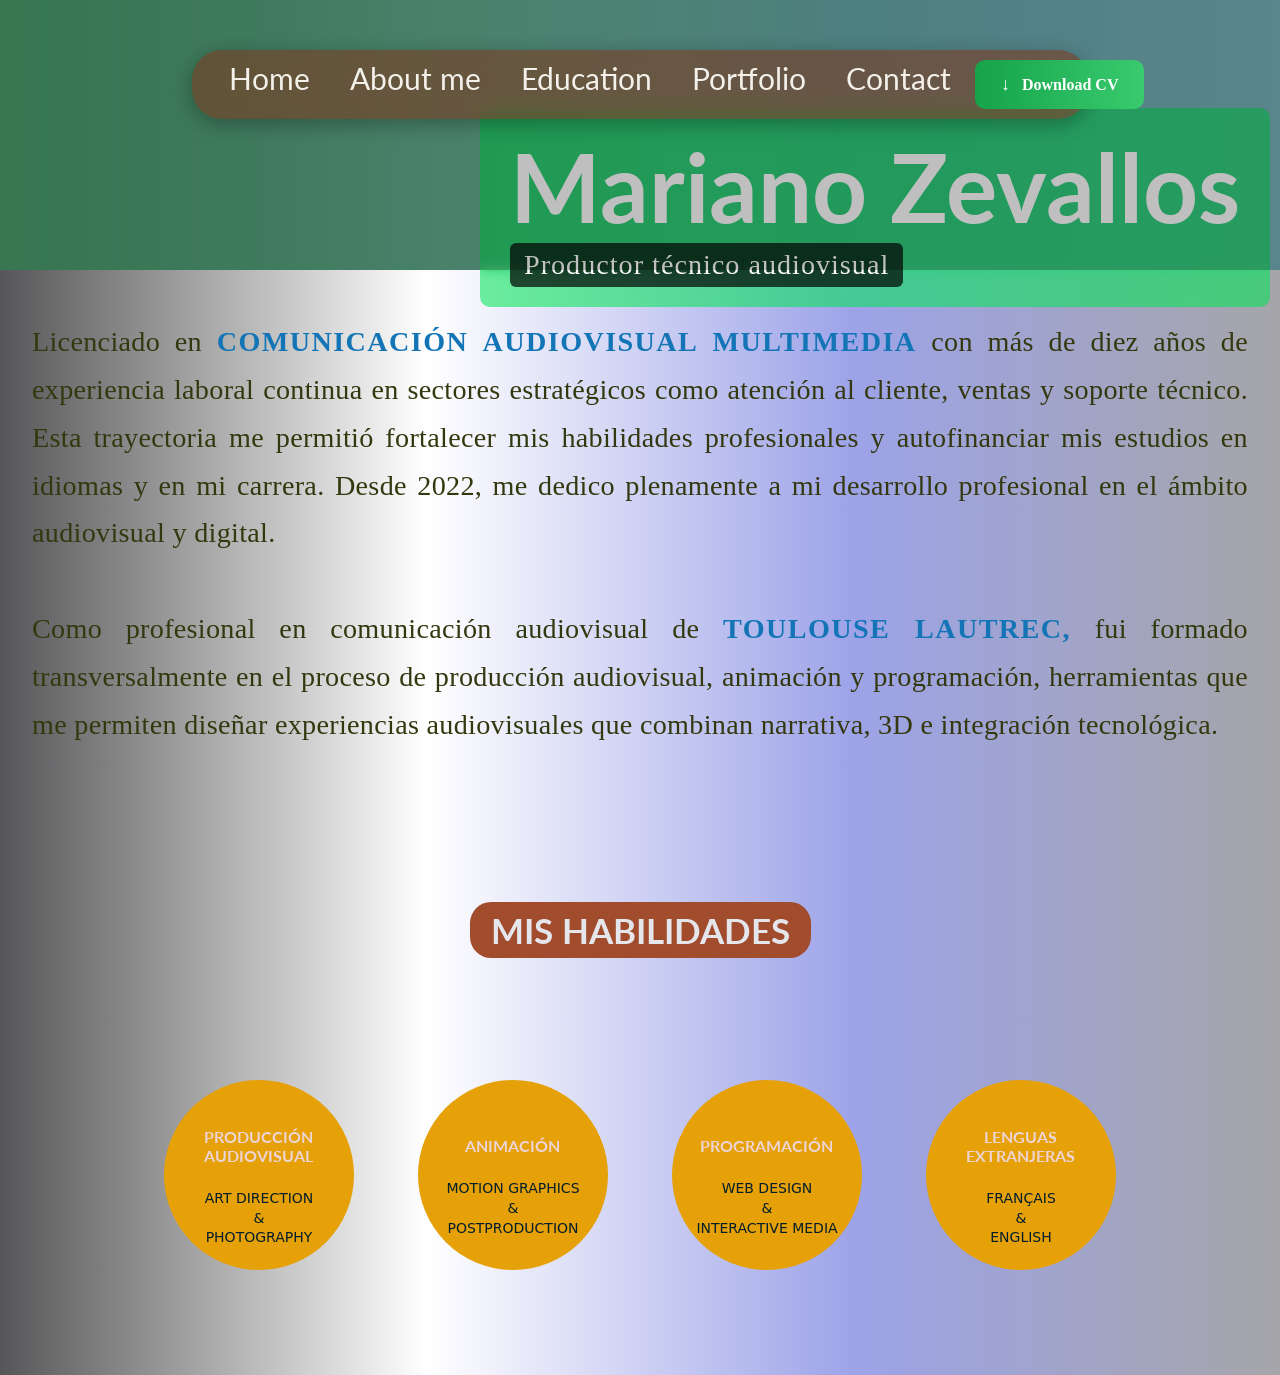
==== About.html @ 696fb4ca "10/03/2026 MAYOR UPDATES" ====
<!DOCTYPE html>
<html lang="en">

<head>
<link rel="stylesheet" href="files/style.css">
<meta charset="UTF-8">
<meta http-equiv="X-UA-Compatible" content="IE=edge">
<meta name="viewport" content="width=device-width, initial-scale=1.0">
<title>Mariano Zevallos Matos</title>

<link rel="preconnect" href="https://fonts.googleapis.com">
<link rel="preconnect" href="https://fonts.gstatic.com" crossorigin>

<link href="https://fonts.googleapis.com/css2?family=Lato:ital,wght@0,100;0,300;0,400;0,700;0,900;1,100;1,300;1,400;1,700;1,900&display=swap" rel="stylesheet"> 

<link rel="stylesheet" href="https://cdnjs.cloudflare.com/ajax/libs/font-awesome/6.5.0/css/all.min.css">

</head>

<body>

<!-------nav------->

<nav>

<div class="nav-links">
<ul>
<li><a href="index.html">Home</a></li>
<li><a href="About.html">About me</a></li>
<li><a href="Education.html">Education</a></li>
<li><a href="Portfolio.html">Portfolio</a></li>
<li><a href="Contact.html">Contact</a></li>
</ul>
</div>

<a href="files/Curriculum.pdf" target="_blank" class="cv-download">
  <span class="cv-icon">↓</span>
  <span class="cv-text">Download CV</span>
</a>

</nav>


<!-------Acerca de mi------->
<section id="Me" class="me">

<section class="Description">

<div class="hero-back">
<h1><span class="Mariano">Mariano Zevallos</span></h1>
<p>Productor técnico audiovisual</p>
</div>

</section>
<div class="about-text">
<p>
Licenciado en <span class="frase1">COMUNICACIÓN AUDIOVISUAL MULTIMEDIA</span> 
con más de diez años de experiencia laboral continua en sectores estratégicos como atención al
cliente, ventas y soporte técnico. Esta trayectoria me permitió fortalecer mis habilidades 
profesionales y autofinanciar mis estudios en idiomas y en mi carrera. Desde 2022, me dedico 
plenamente a mi desarrollo profesional en el ámbito audiovisual y digital.
<br><br>
Como profesional en comunicación audiovisual de <span class="frase1">TOULOUSE LAUTREC,</span>  fui formado transversalmente 
en el proceso de producción audiovisual, animación y programación, herramientas que me permiten 
diseñar experiencias audiovisuales que combinan narrativa, 3D e integración tecnológica.
</p>


</div>



<div class="skills-title">
  <h1 class="section-title">MIS HABILIDADES</h1>
</div>

<section class="about">
    


<div class="about-grid">

<div class="about-item">
<div class="about-circle">
<h3>PRODUCCIÓN AUDIOVISUAL</h3>
<p>ART DIRECTION<br>&<br>PHOTOGRAPHY</p>
</div>
</div>

<div class="about-item">
<div class="about-circle">
<h3>ANIMACIÓN</h3>
<p>MOTION GRAPHICS<br>&<br>POSTPRODUCTION</p>
</div>
</div>

<div class="about-item">
<div class="about-circle">
<h3>PROGRAMACIÓN</h3>
<p>WEB DESIGN<br>&<br>INTERACTIVE MEDIA</p>
</div>
</div>

<div class="about-item">
<div class="about-circle">
<h3>LENGUAS EXTRANJERAS</h3>
<p>FRANÇAIS<br>&<br>ENGLISH</p>
</div>
</div>

</div>

</section>

</section>


<!-------modal------->

<div id="docModal" class="modal">
<span class="close">&times;</span>
<iframe id="docFrame"></iframe>
<a id="downloadBtn" download>Descargar PDF</a>
</div>

<script src="files/javafile1.js"></script>

</section>


<script>
window.addEventListener("scroll", function () {
  const nav = document.querySelector("nav");

  if (window.scrollY > 50) {
    nav.classList.add("scrolled");
  } else {
    nav.classList.remove("scrolled");
  }
});
</script>

</body>
</html>
---- files/style.css ----
:root {
  --nav-h: 80px;
}
section {
  scroll-margin-top: var(--nav-h);
}
html {
  scroll-behavior: smooth;
}

nav {
  position: fixed;
  display: flex;
  top: 50px;
  left: 50%;
  min-width:500px;
  width:70%;
  transform: translateX(-50%);
  padding: 10px 25px;
  background:#7a3b2299;
  backdrop-filter: blur(10px);
  border-radius: 30px;
  z-index:1000;
  box-shadow: 0 5px 20px rgba(0,0,0,0.3);
}
  
nav.scrolled {
  backdrop-filter: blur(20px);     /* opcional, efecto moderno */
}
.nav-links {
  flex: 1;
  object-fit:contain,
}
nav a {
  white-space: normal;
  margin: 0 12px;
  white-space: nowrap;

}
.nav-links ul li a {
  
  color: #f4f1eb;
  text-decoration: none;
  font-size: clamp(30px, 2vw, 40px);
  font-family: 'Lato', sans-serif;
  position: relative;       /* necesario para la línea */
  display: inline-block;
  transition: transform 0.3s ease; /* zoom */
}

.nav-links ul li a::after {
  content:"";
  position:absolute;
  inset:0;
  background:#e3b602;
  border-radius:8px;

  transform:scale(0);
  transform-origin:center;
  transition:transform .3s ease;

  z-index:-1;
}

.nav-links ul li a:hover::after {
transform:scale(1);
}


nav ul li a.active::after{
  transform:scale(1);
}


/* Zoom al hover */
.nav-links ul li a:hover {
  transform: scale(1.1); /* aumenta 10% */
}

/* Línea debajo del texto dentro del link */


/* Línea completa al hover */




/* Layout nav */
.nav-links ul {
  display: flex;
  flex-wrap: nowrap;    
  align-items: center;
  justify-content: left;
  padding: 0;
  margin: 0;
  gap: 1rem;
}

.nav-links ul li {
  list-style: none;
}


.cv-download{
display:inline-flex;
align-items:center;
gap:12px;

padding:14px 26px;

font-size:16px;
font-weight:600;

color:white;
text-decoration:none;

border-radius:10px;

background:linear-gradient(
  270deg,
  #22c55e,
  #4ade80,
  #16a34a
);

background-size:300% 300%;
animation:cvGradient 6s ease infinite;

transition:all .35s ease;
}

/* animación gradiente */

@keyframes cvGradient{

0%{background-position:0% 50%;}
50%{background-position:100% 50%;}
100%{background-position:0% 50%;}

}

/* flecha */

.cv-icon{
font-size:18px;
animation:arrowBounce 1.6s infinite;
}



/*------HEADINGS------*/

h1, h2, h3, h4, h5, h6{
  text-align: center;
  margin: 0.5em auto;
  font-family: 'Lato', sans-serif;
  line-height: 1.2;
}

h1 {
  font-size: clamp(40px, 10vw, 60px);
  color: #47020296;
}

h2,h3,h4,h5,h6 {
  font-size: clamp(14px, 2vw, 20px);
  color: rgb(237, 14, 14);
  padding: 1em;
}


/*------BODY------*/

body {
  overflow-x: hidden;
  max-width: 100%;
  margin: 0;
  padding: 0;
  width: 100%;
  min-height: 100vh;
background:linear-gradient(
270deg,
#a5a5a9,
#9da3e8,
#ffffff54,
#565658
);
  background-size: cover;
  background-position: center;
  background-repeat: no-repeat;
  background-size: cover;
  background-position: center;
}

* {
  margin: 0;
  padding: 0;
  box-sizing: border-box;
}

.hero{
position: relative;
width: 100%;
height: 100vh;
overflow: hidden;
}

.hero-video{
position: absolute;
top:0;
left:0;
width:100%;
height:100%;
object-fit:cover;
}

.hero-text{

position:absolute;

top:20%;
left:10em;

color:white;
text-align:left;

background:rgb(24, 216, 82);
background:rgba(3, 230, 86, 0.566);
backdrop-filter:blur(6px);

min-width:600px;

padding:20px 30px;
border-radius:10px;

}

.hero-text h1{
margin:0;
text-align:left;
color:white;
font-weight:bold;
font-size: clamp(6rem,2.2vw,8rem);

}

.hero-text p{
display:inline-block;
background:rgba(0,0,0,0.7);
padding:6px 14px;
border-radius:6px;
letter-spacing:1px;
font-size: clamp(1.5rem,2.2vw,3rem);

}

/*------ME-----*/

.section-title{
  display:inline-block;
  background:#a14c2d;
  padding:0.2em 0.6em;
  border-radius:0.6em;
  transition: transform 0.8s ease, box-shadow 0.4s ease;


  margin-top:3em;
  font-weight:bold;
  text-align:center;
  color:rgb(229,230,236);
  display:inline-block;   /* clave */
  font-size: clamp(35px,2vw,38px);
  margin-bottom:0.5em;


}


.section-title:hover{
  transform: scale(1.05);       /* zoom al pasar el mouse */
  box-shadow:
0 0 0 4px rgba(255,255,255,0.1),
0 10px 20px rgba(0,0,0,0.25);

}


.me{
  color: rgb(51,56,14);
}

.Description{
position:relative;
width:100%;
min-height:30vh;
padding:4rem 2rem;

background:linear-gradient(
270deg,
#0ab6e5,
#249098,
#76c0e8ab,
#4a9e6c
);

background-size:400% 400%;
animation:gradientMove 12s ease infinite;
}

.Description::after{
content:"";
position:absolute;
inset:0;
background:rgba(0,0,0,0.25);
}

.skills-title{
  text-align:center;
}


.hero-back{

position:absolute;

top:40%;
left:30em;

color:white;
text-align:left;

background:rgb(24, 216, 82);
background:rgba(3, 230, 86, 0.566);
backdrop-filter:blur(6px);

min-width:600px;

padding:20px 30px;
border-radius:10px;

}

.hero-back h1{
margin:0;
text-align:left;
color:white;
font-weight:bold;
font-size: clamp(6rem,2.2vw,8rem);

}

.hero-back p{
display:inline-block;
background:rgba(0,0,0,0.7);
padding:6px 14px;
border-radius:6px;
letter-spacing:1px;
font-size: clamp(1.5rem,2.2vw,3rem);

}
------------------





.about {
  width: 100%;
  display: flex;
  justify-content: center;
}

.about-text p{
  max-width:1700px;
  margin:3rem auto;
  padding:0 2rem;

  line-height:1.7;
  letter-spacing:.3px;

  font-size:clamp(1.6rem,2.2vw,3.8rem);
  text-align:justify;
}

.frase1{
  color:#1375b6;
  font-weight:700;
  text-transform:uppercase;
  letter-spacing:0.05em;
}


.about-grid {
  display: grid;
  grid-template-columns: repeat(4, 1fr); /* siempre 4 en fila */
  gap: 1rem;
  width: 100%;
  max-width: 1000px;
  margin: 0 auto;
  min-height: 400px;
}

.about-item {
  display: flex;
  justify-content: center;
  align-items: center;
  flex: 1 1 30%;
}

.about-circle {
  width: 80%;
  min-width: 150px;
  min-height: 150px; /* límite para que no se deformen */
  aspect-ratio: 1 / 1; /* mantiene círculo perfecto */
  border-radius: 50%;
  background: rgb(230, 160, 8);
  display: flex;
  flex-direction: column;
  justify-content: center;
  align-items: center;
  box-sizing: border-box;
  transition: transform 0.4s ease, box-shadow 0.4s ease;
}

.about-circle h3 {
  font-size: clamp(10px, 2.2vw, 16px);
  text-align: center;
  margin-bottom: 0.5em;
  color: #edd4d4;
  font-weight: bold;
}

.about-circle p {
  font-size: clamp(12px, 1.6vw, 14px);
  text-align: center;
  line-height: 1.4;
  color: #031e2b;
  font-family:system-ui, -apple-system, BlinkMacSystemFont, 'Segoe UI', Roboto, Oxygen, Ubuntu, Cantarell, 'Open Sans', 'Helvetica Neue', sans-serif;
}


.about-circle:hover {
  box-shadow:
    0 0 0 4px rgba(255, 255, 255, 0.08),
    0 20px 60px rgba(219, 213, 213, 0.823);
  transform: scale(1.04);
}


/*--------------studies---------*/
.studies {
  position: relative;
  text-align: center;
  width: 100%;
  padding: 3em 2%;
 
}

.modal {
  position: fixed;
  inset: 0;
  background: rgba(0,0,0,0.85);
  display: none;
  justify-content: center;
  align-items: center;
  z-index: 9999;
}
.modal iframe {
  width: 80%;
  height: 80%;
  border: none;
  background: #fff;
}
.modal .close {
  position: absolute;
  top: 20px;
  right: 30px;
  font-size: 0px;
  color: #fff;
  cursor: pointer;
}
#downloadBtn {
  position: absolute;
  bottom: 30px;
  right: 30px;
  background: #fff;
  color: #000;
  padding: 10px 16px;
  text-decoration: none;
  font-weight: bold;
}
.campus1, .campus2, .campus3 {
  flex: 1 1 calc(33.333% - 1.5rem);
  max-width: calc(33.333% - 1.5rem);
  position: relative;
  overflow: hidden;
  border-radius: 10px;
  margin-bottom: 1em;
  cursor: pointer;
  
}
.campus1 img, .campus2 img, .campus3 img, .cv img {
  width: 100%;
  height: auto;
  transition: 0.5s;
  transition: transform 0.4s ease, opacity 0.4s ease; 
}


.campus1:hover .image, 
.campus2:hover .image,
.campus3:hover .image,
.cv:hover .image { 
  opacity: 0.8; 
  transform: scale(1.05);
}
.campus1:hover .layer,
.campus2:hover .layer,
.campus3:hover .layer,
.cv:hover .layer { opacity: 1; }
.doc-overlay {
  position: fixed;
  inset: 0;
  background: rgb(255, 255, 255);
  display: flex;
  justify-content: center;
  align-items: center;
  z-index: 9999;
  opacity: 1; 

}
.doc-modal {
  width: 90%;
  height: 90%;
  background: #000;
  position: relative;
}
.doc-modal iframe {
  width: 100%;
  height: 100%;
}
.close-doc {
  position: absolute;
  display:flex;
  top: 10px;
  right: 15px;
  background: none;
  border: none;
  color: #f31414;
  font-size: 28px;
  cursor: pointer;
}

.education-row{
  padding:20px 20px;
  max-height: 1600px;
  max-width: 1200px;
  margin: 0 auto;
  align-items:center;
  border-radius: 30px;
background:linear-gradient(
270deg,
#86d6da,
#84b388,
#ffffff54,
#519b88
);  display: flex;
  justify-content: center;
  gap: 30PX;
  backdrop-filter: blur(20px);

}
.row-2 { 
  text-align: justify;
  display: flex;
  flex-wrap: wrap;
  margin: 2em auto;
  object-fit: cover;
  width: 40%;
  padding: 0 1em;
}

.layer h2{
  margin-top:3em;
  background: rgb(57, 216, 153);
  font-size: clamp(20px, 2vw, 24px);
  color: rgb(246, 232, 232);
}
/*-------exp---------*/

.porta {
  position: relative;
  text-align: center;
  width: 100%;
  padding: 3em 2%;
 
}
.portfolio {
  margin-top:0.5em;
  text-align: center;
  width: 100%;
  padding: 3em 2%;

}

.portfolio p{
  font-size: 30px;

}


.portfolio  h2{
  color:red;
  font-weight: bold;
}
.experience-header{
  color:red;

}
.image-container{
  display:flex;
  flex-direction:column;
  align-items:center;
}

.drive-links {
  text-align: center;
  padding: 2em 0;
}

.drive-links a {
 

  display: inline-block;        /* para poder hacer transform */
  margin: 0.5em 0;              /* separa los links */
  font-size: clamp(16px, 2vw, 20px);
  font-family: monospace;
  color:rgb(237,14,14);                  /* color normal, no azul */
  text-decoration: none;
  transition: transform 1.2s ease, color 0.6s ease;
  word-break: break-word;
  overflow-wrap: anywhere;
}

.drive-links a:hover {
  transform: scale(1.15);       /* zoom al pasar el mouse */
  color: #0ec95ce9;               /* color al hover, opcional */
}


.image {
  width: 80px;            /* tamaño de la imagen */
  height: 80px;            /* mantener proporción */
  display: block;
  transition: transform 0.3s ease, opacity 0.3s ease;
}

.hover-text {
  position: absolute;
  top: 50%;
  left: 50%;
  transform: translate(-50%, -50%);  /* centra el texto */
  color: rgb(180, 14, 14);
  font-size: 18px;
  font-weight: bold;
  opacity: 0;                       /* invisible por defecto */
  transition: opacity 1.2s ease;
  pointer-events: none;              /* para que no bloquee el click */
}

.image-container:hover .image {
  transform: scale(1.3);
  opacity: 0.8;
}

.image-container:hover .hover-text {
  opacity: 1;                        /* aparece el texto al hover */
}

.experience-header {
  display: inline-flex;
  align-items: center;
  gap: 0.5rem;
  font-size: clamp(20px, 2vw, 30px);
  font-weight: bold;
  color: rgb(237,14,14);
  cursor: pointer;

  /* Box visible */
  border: 4px solid rgb(237,14,14);  /* borde rojo */
  border-radius: 20px;                 /* esquinas redondeadas */
  padding: 0.5rem 1rem;               /* espacio dentro del box */
  background-color: rgba(255, 255, 255, 0.789);  /* fondo semitransparente */
  transition: transform 0.3s ease, color 0.3s ease, box-shadow 0.3s ease;
}

.experience-header:hover {
  transform: scale(1.05);
  color: rgb(255,50,50);
  box-shadow:
    0 0 0 4px rgba(255, 255, 255, 0.08),
    0 20px 40px rgba(0, 0, 0, 0.35);
  transform: scale(1.04);
}

.experience-header .icon {
  width: 32px;
  height: 32px;
  object-fit: contain;
}
.row-3 {
  text-align: justify;
  display: flex;
  gap: 2%;
  margin: 2em auto;
  object-fit:cover;
  width: 60%;
  padding: 0 1em;
  gap: 2rem;
  justify-content: center;
}

.lap {
  flex: 1 1 32%;
  max-width: 32%;
  position: relative;
  overflow: hidden;
  border-radius: 10px;
  margin-bottom: 1em;
  text-align: center;
}
.lap img {
  width: 100%;
  text-align: center;
  height: auto;
  border-radius: 30px;
  transition: 0.3s;
}
.lap img:hover {
  box-shadow: 0 0 40px rgba(252, 93, 1, 0.6);
  border-radius: 10%;
}
.lap p {
  width: 100%;
  padding: 0 1em;
  text-align: justify;
}
/*------FOOTER------*/
.contacto{

width:100%;
min-height:100vh;

display:flex;
flex-direction:column;
align-items:center;
justify-content:center;

background:linear-gradient(
270deg,
#a5a5a9,
#9da3e8,
#ffffff54,
#565658
);

background-size:400% 400%;
animation:gradientMove 12s ease infinite;

padding:80px 20px;

}

.contact-card{

width:90%;
max-width:1800px;

background:#f5f5f5;

border-radius:6px;

display:grid;
grid-template-columns:1fr 1fr;

gap:60px;

padding:60px;

box-shadow:0 20px 60px rgba(0,0,0,0.2);

}

.row-pro{

display:flex;
justify-content:left;
gap:5px;

margin:40px 0;

text-align:center;

}

.skill{
padding-right:40px;
border-right:1px solid rgba(0,0,0,0.3);
}

.skill:last-child{
border-right:none;
}

.skill h3{

font-size: clamp(6px, 2vw, 12px);
text-transform:uppercase;
margin-bottom:8px;
letter-spacing:1px;
border-right:0 solid rgba(0,0,0,0.3);


}

.skill p{

font-size: clamp(10px, 2vw, 16px);
opacity:0.8;
line-height:1.5;

}

.contact-left{

display:flex;
flex-direction:column;
align-items:center;
text-align:center;

}

.contact-left h1{

text-align:left;
font-size: clamp(50px, 2vw, 52px);
color:#7a3b22;
margin-bottom:10px;

}

.contact-left h2{

text-align:left;
font-size: clamp(35px, 2vw, 38px);
margin-bottom:20px;

}

.contact-left h3{

font-size:12px;
margin-top:20px;

}

.contact-left p{

margin-top:10px;
line-height:1.6;

}



.social-footer{

display:flex;
justify-content:center;
align-items:center;
gap:10px;
margin-top:30px;


}

.social-btn{

width:30px;
height:30px;

border-radius:70%;

display:flex;
justify-content:center;
align-items:center;

font-size:22px;

background:rgba(34,1,1,0.7);
color:white;

transition:transform .6s ease, box-shadow .6s ease;

}

.social-btn:hover{

transform:scale(1.2);

box-shadow:
0 0 0 4px rgba(255,255,255,0.1),
0 10px 20px rgba(0,0,0,0.25);

}

.contact-right {

margin-top:150px;

}

.contact-right form{

display:flex;
flex-direction:column;
gap:15px;

}

.form-row{

display:flex;
gap:10px;

}

.contact-form input,
.contact-form textarea{

width:100%;
padding:10px;

border:1px solid #333;

background:white;

font-size:14px;

}


.contact-form textarea{

height:100px;
resize:none;

}

.contact-form button{

width:120px;

padding:10px;

background:#7a3b22;

color:white;

border:none;

cursor:pointer;

align-self:flex-end;

transition:0.3s;

}

.contact-form button:hover{

background:#a14c2d;

}

.site-footer{
  margin-top:2rem;
  font-size:0.9rem;
  opacity:0.7;
  text-align:right;
}


@media(max-width: 768px) {
  .row, .row-2, .row-3 { flex-direction: column; align-items: center; }
  .course-col, .campus1, .campus2, .campus3, .cv, .lap { flex: 1 1 80%; max-width: 80%; margin-bottom: 1.5em; }
  h1,h2,h3,h4,h5,h6{
    font-size: clamp(14px, 5vw, 32px);
  }
}



@media (max-width: 1024px) {
  .about-grid {
    grid-template-columns: repeat(2, 1fr);
    max-width: fit-content;
  }
}
@media (max-width: 768px) {
  .about-grid {
    grid-template-columns: repeat(2, 1fr); /* pasa a columna */
        max-width: fit-content;

  }
}


@media (max-width: 768px) {
  nav {
    height: 72px; /* solo un poco más alto */
        position: fixed;
  }

  .nav-links ul {
    flex-wrap: nowrap;
    row-gap: 0.2rem;   /* casi nada */
    column-gap: 0.8rem;
  }

  .nav-links ul li a {
    font-size: 0.9rem;
  }
}


.cv-icon{
font-size:18px;
animation:arrowBounce 1.6s infinite;
}

/* rebote flecha */

@keyframes arrowBounce{

0%,100%{transform:translateY(0);}
50%{transform:translateY(6px);}

}

/* hover */

.cv-download:hover{

transform:translateY(-3px) scale(1.05);

box-shadow:
0 10px 30px rgba(0,0,0,.3),
0 0 20px rgba(34,197,94,.6);

}

/* MOBILE */

@media (max-width:768px){

.cv-text{
display:none;
}

.cv-download{
padding:14px;
font-size:22px;
}

}
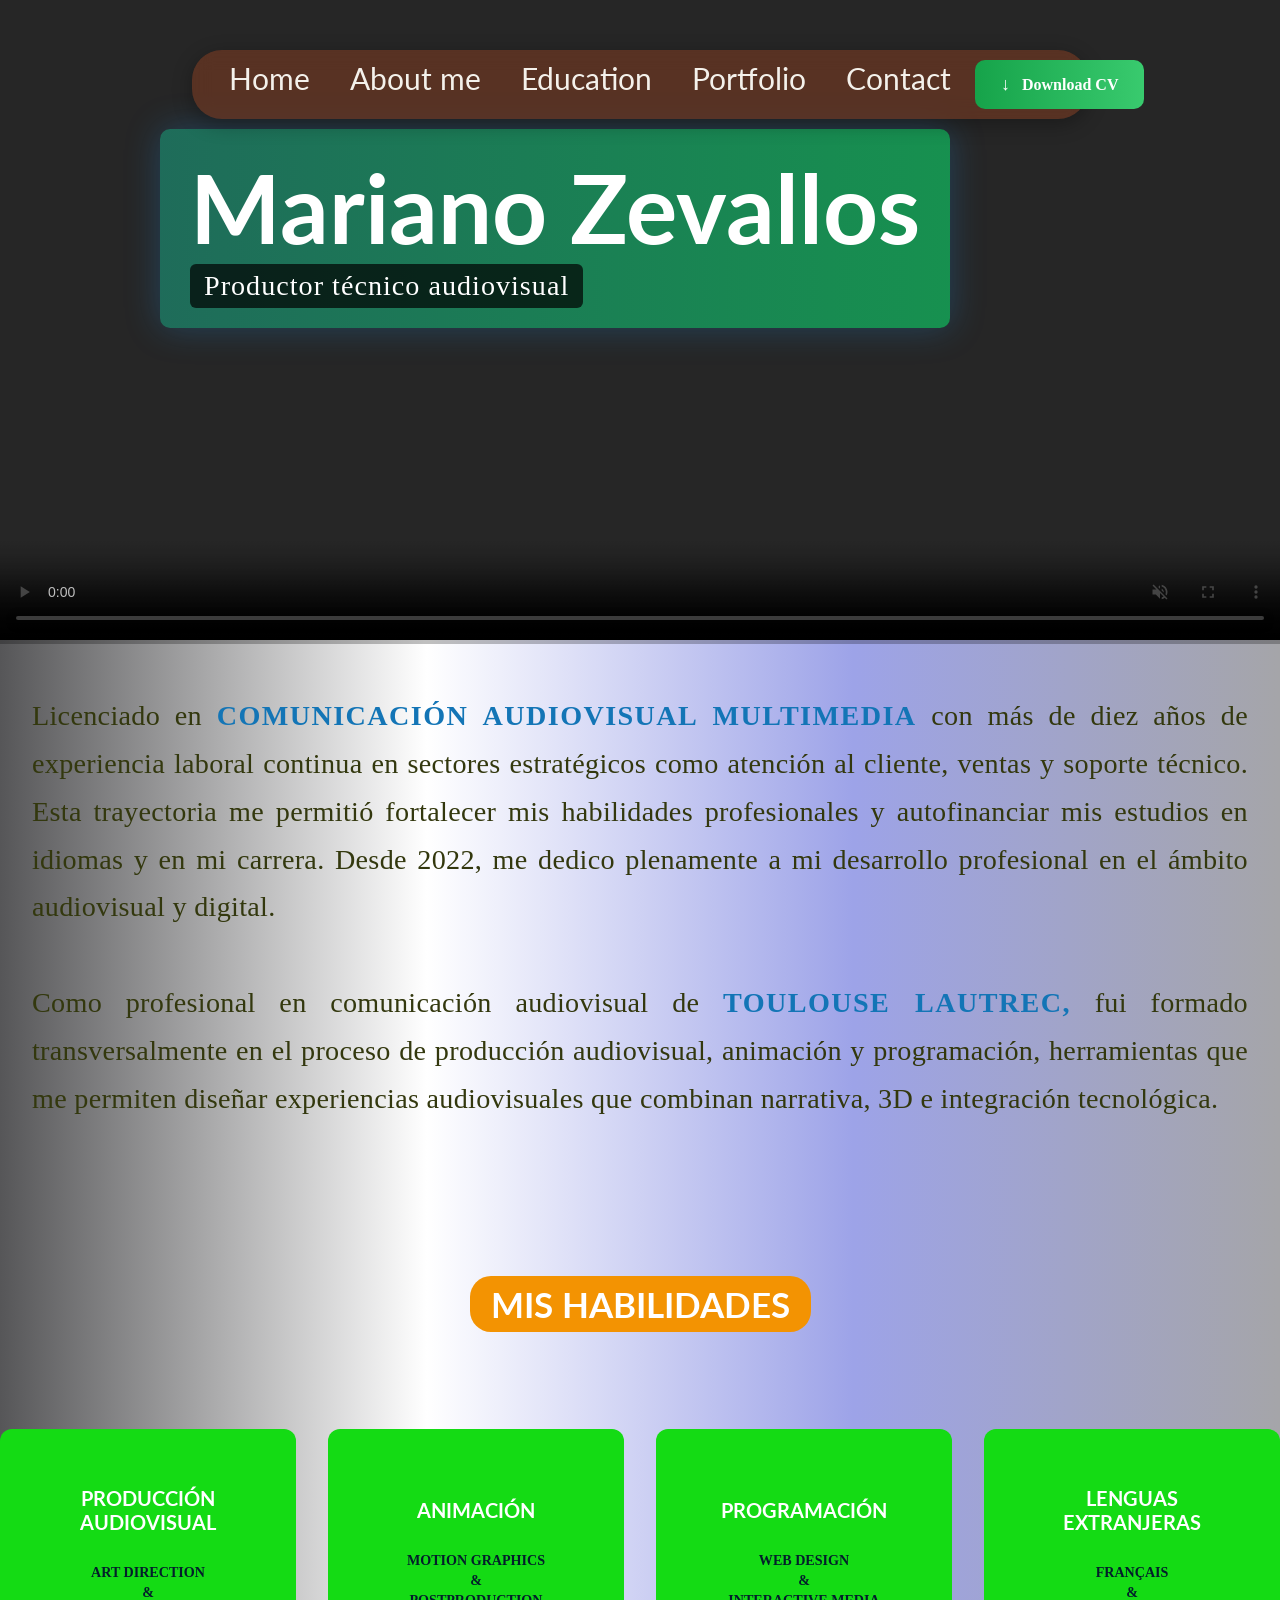
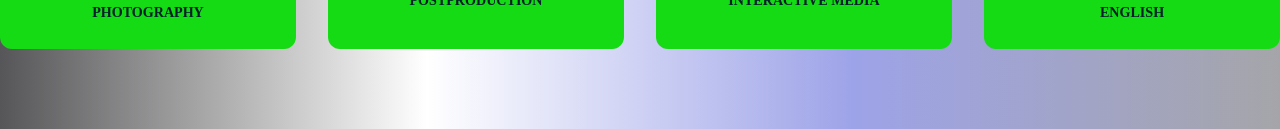
==== commit d1d180f9: "changes color brand color brand" ====
--- a/About.html
+++ b/About.html
@@ -45,6 +45,10 @@
 <section id="Me" class="me">
 
 <section class="Description">
+
+    <video class="Description-video" muted autoplay loop controls>
+    <source src="./images/Export.mp4" type="video/mp4">
+</video>
 
 <div class="hero-back">
 <h1><span class="Mariano">Mariano Zevallos</span></h1>
--- a/files/style.css
+++ b/files/style.css
@@ -224,14 +224,44 @@
 color:white;
 text-align:left;
 
-background:rgb(24, 216, 82);
-background:rgba(3, 230, 86, 0.566);
+/* gradiente */
+background:linear-gradient(270deg,
+rgba(8, 202, 124, 0.65),
+rgba(9, 230, 94, 0.65),
+rgba(27, 146, 118, 0.65)
+);
+
+background-size:300% 300%;
+animation:cvGradient 8s ease infinite;
+
 backdrop-filter:blur(6px);
 
 min-width:600px;
 
 padding:20px 30px;
 border-radius:10px;
+
+/* glow base */
+box-shadow:0 0 35px rgba(31,159,255,.25);
+
+transition:all .6s ease;
+}
+
+.hero-text:hover{
+
+transform:scale(1.01);
+
+/* glow más intenso */
+box-shadow:
+0 0 20px rgb(69, 230, 48),
+0 0 30px rgba(58, 222, 118, 0.873);
+
+/* gradiente más visible */
+background:linear-gradient(270deg,
+rgba(16, 232, 77, 0.456),
+rgba(2, 254, 208, 0.667),
+rgba(2, 237, 49, 0.8)
+);
 
 }
 
@@ -258,16 +288,16 @@
 
 .section-title{
   display:inline-block;
-  background:#a14c2d;
+  background:#f39302;
   padding:0.2em 0.6em;
   border-radius:0.6em;
-  transition: transform 0.8s ease, box-shadow 0.4s ease;
+  transition: transform 0.5s ease, box-shadow 0.4s ease;
 
 
   margin-top:3em;
   font-weight:bold;
   text-align:center;
-  color:rgb(229,230,236);
+  color:rgb(255, 255, 255);
   display:inline-block;   /* clave */
   font-size: clamp(35px,2vw,38px);
   margin-bottom:0.5em;
@@ -277,13 +307,22 @@
 
 
 .section-title:hover{
-  transform: scale(1.05);       /* zoom al pasar el mouse */
-  box-shadow:
-0 0 0 4px rgba(255,255,255,0.1),
-0 10px 20px rgba(0,0,0,0.25);
-
-}
-
+
+transform:scale(1.04);
+
+/* glow más intenso */
+box-shadow:
+0 0 20px rgb(226, 96, 31),
+0 0 35px rgba(223, 208, 2, 0.873);
+
+/* gradiente más visible */
+background:linear-gradient(270deg,
+rgb(193, 93, 11),
+rgb(204, 161, 6),
+rgba(186, 137, 40, 0.8)
+);
+
+}
 
 .me{
   color: rgb(51,56,14);
@@ -292,20 +331,15 @@
 .Description{
 position:relative;
 width:100%;
-min-height:30vh;
-padding:4rem 2rem;
-
-background:linear-gradient(
-270deg,
-#0ab6e5,
-#249098,
-#76c0e8ab,
-#4a9e6c
-);
-
-background-size:400% 400%;
-animation:gradientMove 12s ease infinite;
-}
+
+}
+.Description-video {
+width:100%;
+height:100%;
+object-fit:cover;
+}
+
+
 
 .Description::after{
 content:"";
@@ -323,14 +357,22 @@
 
 position:absolute;
 
-top:40%;
-left:30em;
+top:20%;
+left:10em;
 
 color:white;
 text-align:left;
 
-background:rgb(24, 216, 82);
-background:rgba(3, 230, 86, 0.566);
+/* gradiente */
+background:linear-gradient(270deg,
+rgba(8, 202, 124, 0.65),
+rgba(9, 230, 94, 0.65),
+rgba(27, 146, 118, 0.65)
+);
+
+background-size:300% 300%;
+animation:cvGradient 8s ease infinite;
+
 backdrop-filter:blur(6px);
 
 min-width:600px;
@@ -338,7 +380,31 @@
 padding:20px 30px;
 border-radius:10px;
 
-}
+/* glow base */
+box-shadow:0 0 35px rgba(31,159,255,.25);
+
+transition:all .6s ease;
+z-index: 1;
+}
+
+.hero-back:hover{
+
+transform:scale(1.01);
+
+/* glow más intenso */
+box-shadow:
+0 0 20px rgb(69, 230, 48),
+0 0 30px rgba(58, 222, 118, 0.873);
+
+/* gradiente más visible */
+background:linear-gradient(270deg,
+rgba(16, 232, 77, 0.456),
+rgba(2, 254, 208, 0.667),
+rgba(2, 237, 49, 0.8)
+);
+
+}
+
 
 .hero-back h1{
 margin:0;
@@ -368,10 +434,12 @@
   width: 100%;
   display: flex;
   justify-content: center;
+
 }
 
 .about-text p{
   max-width:1700px;
+
   margin:3rem auto;
   padding:0 2rem;
 
@@ -392,60 +460,75 @@
 
 .about-grid {
   display: grid;
-  grid-template-columns: repeat(4, 1fr); /* siempre 4 en fila */
-  gap: 1rem;
+  flex-wrap: nowrap;
+
+  grid-template-columns: repeat(auto-fit, minmax(260px, 1fr));
+  gap: 2rem;
   width: 100%;
-  max-width: 1000px;
+  max-width: 1400px;
   margin: 0 auto;
-  min-height: 400px;
+  padding-bottom: 5em;
+   padding-top: 5em;
 }
 
 .about-item {
   display: flex;
-  justify-content: center;
-  align-items: center;
-  flex: 1 1 30%;
+
+
 }
 
 .about-circle {
-  width: 80%;
-  min-width: 150px;
-  min-height: 150px; /* límite para que no se deformen */
-  aspect-ratio: 1 / 1; /* mantiene círculo perfecto */
-  border-radius: 50%;
-  background: rgb(230, 160, 8);
+  width: 100%;
+  height: 100%;
+  min-height: 220px;
+
+  padding: 1.6rem;
+
+  border-radius: 12px;
+  background-color: rgb(20, 219, 20);
+
   display: flex;
   flex-direction: column;
   justify-content: center;
   align-items: center;
-  box-sizing: border-box;
+
+  text-align: center;
+
   transition: transform 0.4s ease, box-shadow 0.4s ease;
 }
 
 .about-circle h3 {
-  font-size: clamp(10px, 2.2vw, 16px);
-  text-align: center;
-  margin-bottom: 0.5em;
-  color: #edd4d4;
+  font-size: clamp(16px, 1.6vw, 20px);
+  margin-bottom: 0.6rem;
+  color: #ffffff;
   font-weight: bold;
 }
 
 .about-circle p {
-  font-size: clamp(12px, 1.6vw, 14px);
-  text-align: center;
+  font-size: clamp(14px, 1.1vw, 16px);
   line-height: 1.4;
   color: #031e2b;
-  font-family:system-ui, -apple-system, BlinkMacSystemFont, 'Segoe UI', Roboto, Oxygen, Ubuntu, Cantarell, 'Open Sans', 'Helvetica Neue', sans-serif;
-}
-
-
-.about-circle:hover {
-  box-shadow:
-    0 0 0 4px rgba(255, 255, 255, 0.08),
-    0 20px 60px rgba(219, 213, 213, 0.823);
-  transform: scale(1.04);
-}
-
+  font-weight: 600;
+}
+
+
+
+.about-circle:hover{
+transform:scale(1.01);
+
+/* glow más intenso */
+box-shadow:
+0 0 15px rgb(69, 230, 48),
+0 0 26px rgba(58, 222, 118, 0.873);
+
+/* gradiente más visible */
+background:linear-gradient(270deg,
+rgba(16, 232, 77, 0.727),
+rgba(15, 216, 29, 0.708),
+rgba(2, 237, 49, 0.8)
+);
+
+}
 
 /*--------------studies---------*/
 .studies {
@@ -489,6 +572,18 @@
   text-decoration: none;
   font-weight: bold;
 }
+
+
+
+.campus:hover .image{
+transform:scale(1.05);
+}
+
+.campus:hover .layer{
+opacity:1;
+}
+
+
 .campus1, .campus2, .campus3 {
   flex: 1 1 calc(33.333% - 1.5rem);
   max-width: calc(33.333% - 1.5rem);
@@ -551,41 +646,77 @@
   cursor: pointer;
 }
 
-.education-row{
-  padding:20px 20px;
-  max-height: 1600px;
-  max-width: 1200px;
-  margin: 0 auto;
-  align-items:center;
-  border-radius: 30px;
+
+.education-section{
+max-width:1600px;
+margin:80px auto;
+padding:40px;
 background:linear-gradient(
 270deg,
-#86d6da,
-#84b388,
-#ffffff54,
-#519b88
-);  display: flex;
-  justify-content: center;
-  gap: 30PX;
-  backdrop-filter: blur(20px);
-
-}
-.row-2 { 
-  text-align: justify;
-  display: flex;
-  flex-wrap: wrap;
-  margin: 2em auto;
-  object-fit: cover;
-  width: 40%;
-  padding: 0 1em;
-}
-
-.layer h2{
-  margin-top:3em;
-  background: rgb(57, 216, 153);
-  font-size: clamp(20px, 2vw, 24px);
-  color: rgb(246, 232, 232);
-}
+#0fcacad3,
+#10719e,
+#40a2cc4b,
+#6e6e7d
+);border-radius:12px;
+
+}
+
+/* ambas filas usan la misma grid */
+
+.row-images,
+.row-text{
+display:grid;
+grid-template-columns: repeat(auto-fit, minmax(250px, 1fr));gap:40px;
+max-width:1400px;
+margin:auto;
+}
+
+.image{
+width:100%;
+border-radius:10px;
+transition:.35s;
+}
+
+.image:hover{
+transform:scale(1.05);
+opacity: .8;
+}
+
+.row-text h2{
+width:100%;
+font-size:clamp(18px,2vw,22px);
+color:white;
+background:rgb(57,216,153);
+padding:12px;
+border-radius:8px;
+text-align:center;
+transition:.6s;
+
+}
+
+.row-images{
+margin-bottom:20px;
+
+}
+
+
+.row-text h2:hover{
+transform:scale(1.01);
+
+/* glow más intenso */
+box-shadow:
+0 0 15px rgb(69, 230, 48),
+0 0 26px rgba(58, 222, 118, 0.873);
+
+/* gradiente más visible */
+background:linear-gradient(270deg,
+rgba(16, 232, 77, 0.363),
+rgba(2, 254, 208, 0.316),
+rgba(2, 237, 49, 0.8)
+);
+
+}
+
 /*-------exp---------*/
 
 .porta {
@@ -622,6 +753,7 @@
   flex-direction:column;
   align-items:center;
 }
+
 
 .drive-links {
   text-align: center;
@@ -648,12 +780,70 @@
 }
 
 
-.image {
-  width: 80px;            /* tamaño de la imagen */
-  height: 80px;            /* mantener proporción */
-  display: block;
-  transition: transform 0.3s ease, opacity 0.3s ease;
-}
+.arrow{
+width:70px;
+margin:40px auto;
+display:block;
+cursor:pointer;
+transition:all .35s ease;
+border-radius:50%;
+padding:10px;
+
+/* glow base */
+box-shadow:
+0 0 15px rgba(69,230,48,.6),
+0 0 30px rgba(58,222,118,.5);
+
+/* fondo gradiente */
+background:linear-gradient(270deg,
+rgb(16,232,77),
+rgb(2,254,208),
+rgba(2,237,49,0.8)
+);
+}
+
+.arrow{
+width:70px;
+margin:40px auto;
+display:block;
+cursor:pointer;
+transition:all .35s ease;
+border-radius:50%;
+padding:10px;
+background-size:200% 200%;
+animation:arrowGlow 4s linear infinite;
+
+/* glow base */
+box-shadow:
+0 0 15px rgba(69,230,48,.6),
+0 0 30px rgba(58,222,118,.5);
+
+/* fondo gradiente */
+background:linear-gradient(270deg,
+rgb(16,232,77),
+rgb(2,254,208),
+rgba(2,237,49,0.8)
+);
+}
+
+.arrow:hover{
+
+transform:scale(1.04);
+
+/* glow más intenso */
+box-shadow:
+0 0 30px rgb(69,230,48),
+0 0 60px rgba(58,222,118,0.873);
+
+}
+
+
+@keyframes arrowGlow{
+0%{background-position:0% 50%;}
+50%{background-position:100% 50%;}
+100%{background-position:0% 50%;}
+}
+
 
 .hover-text {
   position: absolute;
@@ -772,6 +962,7 @@
 }
 
 .contact-card{
+position:absolute;
 
 width:90%;
 max-width:1800px;
@@ -791,22 +982,109 @@
 
 }
 
+
+.contact-name{
+
+position:relative;
+
+top:-155px;
+left:-155px;
+
+color:white;
+text-align:left;
+
+/* gradiente */
+background:linear-gradient(270deg,
+rgba(219, 168, 3, 0.65),
+rgba(232, 201, 30, 0.829),
+rgba(213, 159, 11, 0.766)
+);
+
+background-size:300% 300%;
+animation:cvGradient 8s ease infinite;
+
+backdrop-filter:blur(6px);
+
+min-width:700px;
+width:780px;
+min-height:300px;
+height:280px;
+padding:20px 30px;
+border-radius:10px;
+
+/* glow base */
+box-shadow:0 0 35px rgba(31,159,255,.25);
+
+transition:all .6s ease;
+z-index: 1;
+}
+
+.contact-name:hover{
+
+transform:scale(1.01);
+
+/* glow más intenso */
+box-shadow:
+0 0 20px rgb(238, 107, 7),
+0 0 30px rgba(235, 196, 2, 0.873);
+
+/* gradiente más visible */
+background:linear-gradient(270deg,
+rgba(236, 124, 3, 0.456),
+rgba(230, 150, 2, 0.856),
+rgba(227, 155, 13, 0.914)
+);
+
+}
+
+
+.contact-name h1{
+margin:0;
+text-align:left;
+color:white;
+font-weight:bold;
+font-size: clamp(6rem,2.2vw,8rem);
+white-space:nowrap;
+
+
+
+}
+
+.contact-name p{
+display:inline-block;
+background:#170e01c1;
+padding:6px 14px;
+border-radius:6px;
+letter-spacing:1px;
+font-size: clamp(1.5rem,2.2vw,3rem);
+color: rgb(216, 149, 4);
+font-weight: bold;
+
+}
+
 .row-pro{
-
-display:flex;
-justify-content:left;
-gap:5px;
-
-margin:40px 0;
+  position: relative;
+  top:-70px;
+left:-120px;
+display:grid;
+grid-template-columns: repeat(3, 1fr);
+gap:20px;
+
+width:100%;
+max-width:600px;
+
+margin:40px auto;
 
 text-align:center;
-
 }
 
 .skill{
-padding-right:40px;
-border-right:1px solid rgba(0,0,0,0.3);
-}
+display:grid;
+grid-template-rows: auto repeat(3, auto);
+
+gap:10px;
+}
+
 
 .skill:last-child{
 border-right:none;
@@ -828,34 +1106,22 @@
 font-size: clamp(10px, 2vw, 16px);
 opacity:0.8;
 line-height:1.5;
+white-space:nowrap;
+
+
 
 }
 
 .contact-left{
 
-display:flex;
-flex-direction:column;
-align-items:center;
-text-align:center;
-
-}
-
-.contact-left h1{
 
 text-align:left;
-font-size: clamp(50px, 2vw, 52px);
-color:#7a3b22;
-margin-bottom:10px;
-
-}
-
-.contact-left h2{
-
-text-align:left;
-font-size: clamp(35px, 2vw, 38px);
-margin-bottom:20px;
-
-}
+
+
+
+}
+
+
 
 .contact-left h3{
 
@@ -874,26 +1140,27 @@
 
 
 .social-footer{
+
+display:flex;
+justify-content:flex-start;
+
+align-items:center;
+gap:10px;
+margin-top:30px;
+
+
+}
+
+.social-btn{
+
+width:30px;
+height:30px;
+
+border-radius:70%;
 
 display:flex;
 justify-content:center;
 align-items:center;
-gap:10px;
-margin-top:30px;
-
-
-}
-
-.social-btn{
-
-width:30px;
-height:30px;
-
-border-radius:70%;
-
-display:flex;
-justify-content:center;
-align-items:center;
 
 font-size:22px;
 
@@ -979,7 +1246,7 @@
 
 .contact-form button:hover{
 
-background:#a14c2d;
+background:#eb9706;
 
 }
 
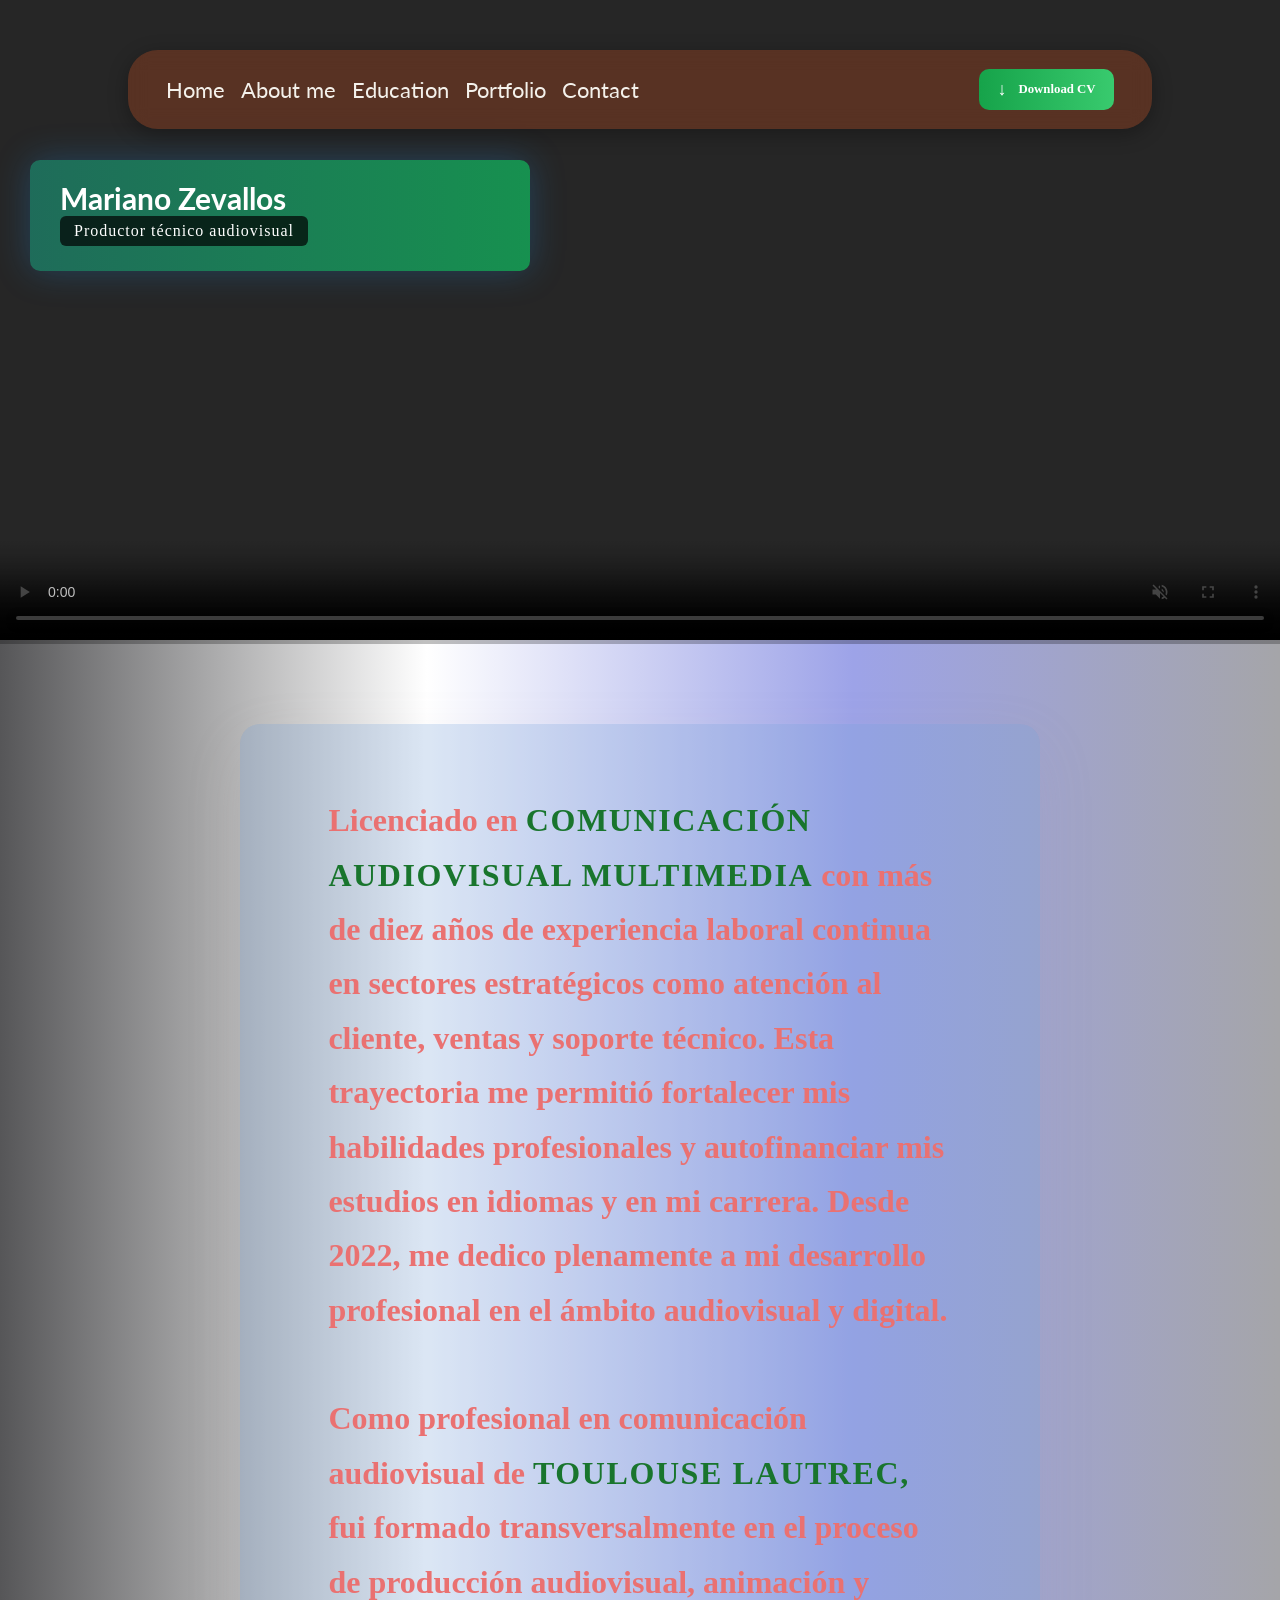
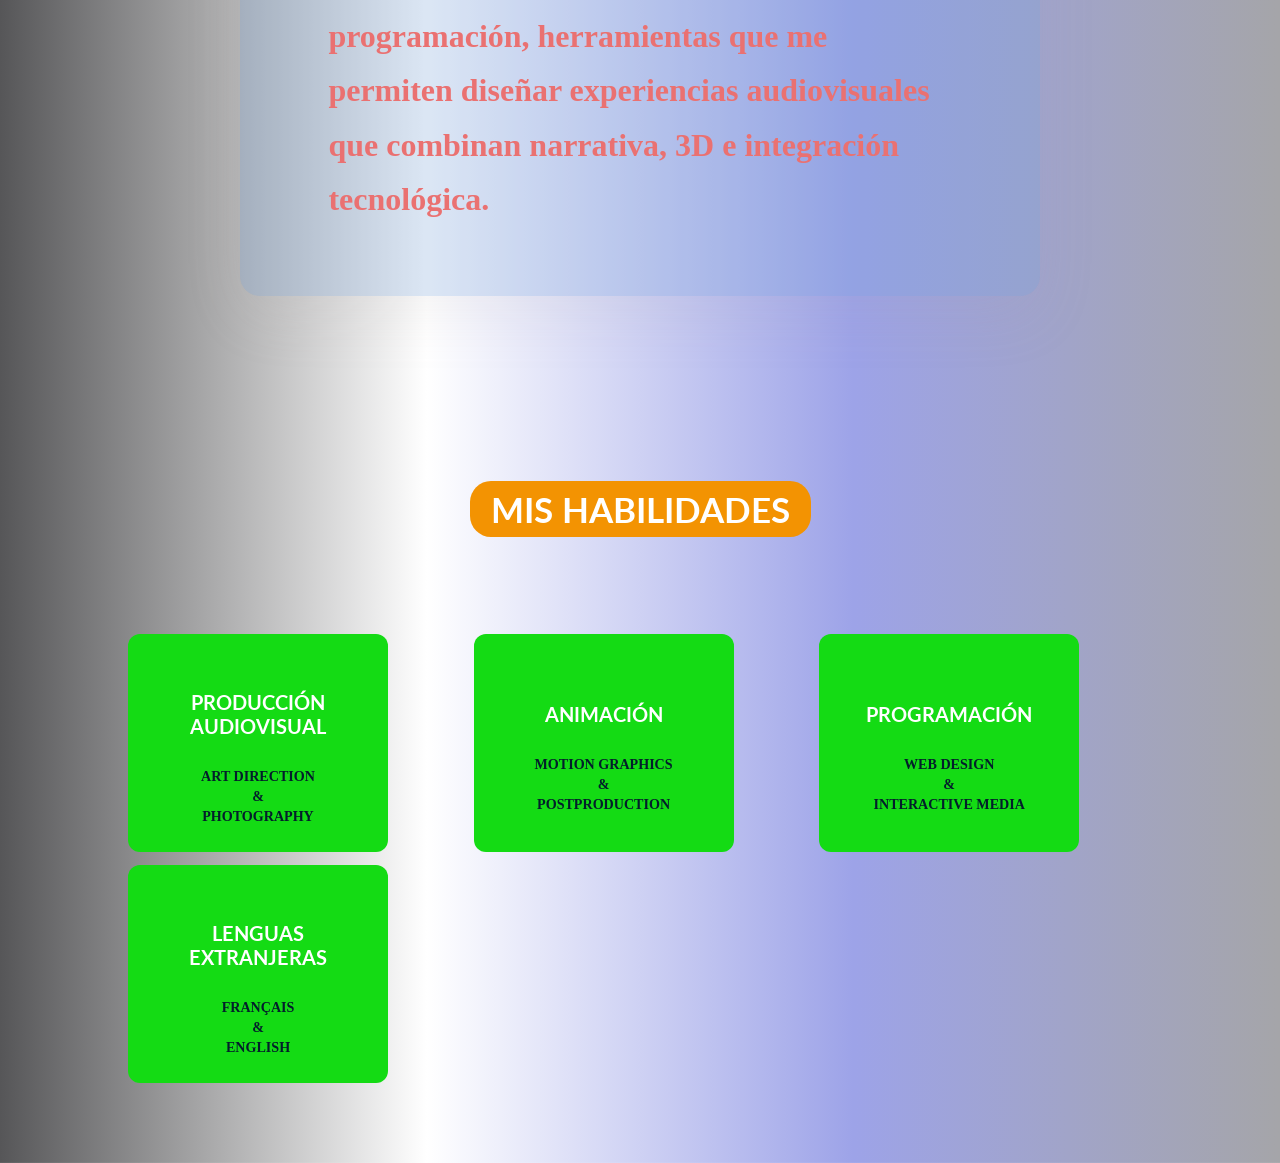
==== commit ac47ab0d: "clamps sections clamped sectiions" ====
--- a/About.html
+++ b/About.html
@@ -56,65 +56,73 @@
 </div>
 
 </section>
-<div class="about-text">
-<p>
-Licenciado en <span class="frase1">COMUNICACIÓN AUDIOVISUAL MULTIMEDIA</span> 
-con más de diez años de experiencia laboral continua en sectores estratégicos como atención al
-cliente, ventas y soporte técnico. Esta trayectoria me permitió fortalecer mis habilidades 
-profesionales y autofinanciar mis estudios en idiomas y en mi carrera. Desde 2022, me dedico 
-plenamente a mi desarrollo profesional en el ámbito audiovisual y digital.
-<br><br>
-Como profesional en comunicación audiovisual de <span class="frase1">TOULOUSE LAUTREC,</span>  fui formado transversalmente 
-en el proceso de producción audiovisual, animación y programación, herramientas que me permiten 
-diseñar experiencias audiovisuales que combinan narrativa, 3D e integración tecnológica.
-</p>
+
+<section class="about-back">
+
+  <div class="about-container">
+    <div class="about-text">
+      <p>
+      Licenciado en <span class="frase1">COMUNICACIÓN AUDIOVISUAL MULTIMEDIA</span> 
+      con más de diez años de experiencia laboral continua en sectores estratégicos 
+      como atención al cliente, ventas y soporte técnico. Esta trayectoria me permitió 
+      fortalecer mis habilidades profesionales y autofinanciar mis estudios en idiomas 
+      y en mi carrera. Desde 2022, me dedico plenamente a mi desarrollo profesional en 
+      el ámbito audiovisual y digital.
+      <br>
+      <br>
+
+Como profesional en comunicación audiovisual de <span class="frase1">TOULOUSE LAUTREC,</span>
+fui formado transversalmente en el proceso de producción audiovisual, animación y programación, 
+herramientas que me permiten diseñar experiencias audiovisuales que combinan narrativa, 3D e 
+integración tecnológica.
 
 
-</div>
+      
+      </p>
+    </div>
+  </div>
 
+</section>
 
 
 <div class="skills-title">
   <h1 class="section-title">MIS HABILIDADES</h1>
 </div>
 
+
 <section class="about">
-    
 
+  <div class="about-grid">
 
-<div class="about-grid">
+    <div class="about-item">
+      <div class="about-circle">
+        <h3>PRODUCCIÓN AUDIOVISUAL</h3>
+        <p>ART DIRECTION<br>&<br>PHOTOGRAPHY</p>
+      </div>
+    </div>
 
-<div class="about-item">
-<div class="about-circle">
-<h3>PRODUCCIÓN AUDIOVISUAL</h3>
-<p>ART DIRECTION<br>&<br>PHOTOGRAPHY</p>
-</div>
-</div>
+    <div class="about-item">
+      <div class="about-circle">
+        <h3>ANIMACIÓN</h3>
+        <p>MOTION GRAPHICS<br>&<br>POSTPRODUCTION</p>
+      </div>
+    </div>
 
-<div class="about-item">
-<div class="about-circle">
-<h3>ANIMACIÓN</h3>
-<p>MOTION GRAPHICS<br>&<br>POSTPRODUCTION</p>
-</div>
-</div>
+    <div class="about-item">
+      <div class="about-circle">
+        <h3>PROGRAMACIÓN</h3>
+        <p>WEB DESIGN<br>&<br>INTERACTIVE MEDIA</p>
+      </div>
+    </div>
 
-<div class="about-item">
-<div class="about-circle">
-<h3>PROGRAMACIÓN</h3>
-<p>WEB DESIGN<br>&<br>INTERACTIVE MEDIA</p>
-</div>
-</div>
+    <div class="about-item">
+      <div class="about-circle">
+        <h3>LENGUAS EXTRANJERAS</h3>
+        <p>FRANÇAIS<br>&<br>ENGLISH</p>
+      </div>
+    </div>
 
-<div class="about-item">
-<div class="about-circle">
-<h3>LENGUAS EXTRANJERAS</h3>
-<p>FRANÇAIS<br>&<br>ENGLISH</p>
-</div>
-</div>
-
-</div>
-
-</section>
+  </div>
 
 </section>
 
--- a/files/style.css
+++ b/files/style.css
@@ -11,37 +11,40 @@
 nav {
   position: fixed;
   display: flex;
+  align-items:center;
   top: 50px;
   left: 50%;
-  min-width:500px;
-  width:70%;
+width: min(80%, 1400px);  
+height:auto;
   transform: translateX(-50%);
-  padding: 10px 25px;
-  background:#7a3b2299;
+padding: clamp(12px,1.5vw,22px) clamp(20px,3vw,60px);  
+background:#7a3b2299;
   backdrop-filter: blur(10px);
   border-radius: 30px;
   z-index:1000;
   box-shadow: 0 5px 20px rgba(0,0,0,0.3);
+
 }
   
 nav.scrolled {
   backdrop-filter: blur(20px);     /* opcional, efecto moderno */
 }
 .nav-links {
-  flex: 1;
-  object-fit:contain,
-}
-nav a {
-  white-space: normal;
-  margin: 0 12px;
-  white-space: nowrap;
-
-}
+display:flex;
+gap: clamp(16px,2.5vw,40px);
+width:min(92%,1400px);
+margin:auto;
+list-style:none;
+padding:0;
+margin:0;
+}
+
+
 .nav-links ul li a {
   
   color: #f4f1eb;
   text-decoration: none;
-  font-size: clamp(30px, 2vw, 40px);
+  font-size: clamp(16px, 2vw, 22px);
   font-family: 'Lato', sans-serif;
   position: relative;       /* necesario para la línea */
   display: inline-block;
@@ -105,11 +108,11 @@
 display:inline-flex;
 align-items:center;
 gap:12px;
-
-padding:14px 26px;
-
-font-size:16px;
+margin-left:auto;
+padding: clamp(6px,0.8vw,10px) clamp(12px,1.5vw,18px);
+font-size: clamp(10px,1vw,14px);
 font-weight:600;
+white-space: nowrap;
 
 color:white;
 text-decoration:none;
@@ -218,8 +221,8 @@
 
 position:absolute;
 
-top:20%;
-left:10em;
+top:clamp(300px,5vw, 500px);
+left:clamp(20px,5vw, 30px);
 
 color:white;
 text-align:left;
@@ -236,8 +239,8 @@
 
 backdrop-filter:blur(6px);
 
-min-width:600px;
-
+width:clamp(300px,  40vw, 500px);
+height:(120px,  40vw, 150px);
 padding:20px 30px;
 border-radius:10px;
 
@@ -270,7 +273,7 @@
 text-align:left;
 color:white;
 font-weight:bold;
-font-size: clamp(6rem,2.2vw,8rem);
+font-size: clamp(16px,4vw,30px);
 
 }
 
@@ -280,7 +283,7 @@
 padding:6px 14px;
 border-radius:6px;
 letter-spacing:1px;
-font-size: clamp(1.5rem,2.2vw,3rem);
+font-size: clamp(10px,4vw,16px);
 
 }
 
@@ -335,7 +338,7 @@
 }
 .Description-video {
 width:100%;
-height:100%;
+height:20%;
 object-fit:cover;
 }
 
@@ -357,8 +360,8 @@
 
 position:absolute;
 
-top:20%;
-left:10em;
+top:clamp(160px,5vw, 500px);
+left:clamp(20px,5vw, 30px);
 
 color:white;
 text-align:left;
@@ -375,8 +378,8 @@
 
 backdrop-filter:blur(6px);
 
-min-width:600px;
-
+width:clamp(300px,  40vw, 500px);
+aspect-ratio: 9 / 2;
 padding:20px 30px;
 border-radius:10px;
 
@@ -411,7 +414,7 @@
 text-align:left;
 color:white;
 font-weight:bold;
-font-size: clamp(6rem,2.2vw,8rem);
+font-size: clamp(16px,4vw,30px);
 
 }
 
@@ -421,11 +424,10 @@
 padding:6px 14px;
 border-radius:6px;
 letter-spacing:1px;
-font-size: clamp(1.5rem,2.2vw,3rem);
+font-size: clamp(10px,4vw,16px);
 
 }
 ------------------
-
 
 
 
@@ -437,22 +439,40 @@
 
 }
 
+.about-container{
+
+width: min(90%, 800px);
+
+margin: 80px auto;
+
+padding: 50px;
+
+background: #769dd442;
+
+border-radius: 20px;
+
+box-shadow: 0 20px 60px rgba(160, 154, 154, 0.108);
+
+}
 .about-text p{
-  max-width:1700px;
-
-  margin:3rem auto;
-  padding:0 2rem;
-
-  line-height:1.7;
-  letter-spacing:.3px;
-
-  font-size:clamp(1.6rem,2.2vw,3.8rem);
-  text-align:justify;
-}
-
+
+margin:0;
+
+font-size:clamp(2rem,1.2vw,2.1rem);
+
+font-family: Cambria, Cochin, Georgia, Times, 'Times New Roman', serif;
+
+line-height:1.7;
+
+color:#ea7171;
+
+font-weight: 600;
+padding: clamp(12px,1.5vw,22px) clamp(20px,3vw,60px);  
+
+}
 .frase1{
-  color:#1375b6;
-  font-weight:700;
+  color:#19752d;
+  font-weight:bold;
   text-transform:uppercase;
   letter-spacing:0.05em;
 }
@@ -463,9 +483,9 @@
   flex-wrap: nowrap;
 
   grid-template-columns: repeat(auto-fit, minmax(260px, 1fr));
-  gap: 2rem;
-  width: 100%;
-  max-width: 1400px;
+  gap: 0.8rem;
+  width: 80%;
+  max-width: 1200px;
   margin: 0 auto;
   padding-bottom: 5em;
    padding-top: 5em;
@@ -478,10 +498,8 @@
 }
 
 .about-circle {
-  width: 100%;
-  height: 100%;
-  min-height: 220px;
-
+  width:clamp(110px,  40vw, 260px);
+  aspect-ratio: 8 / 3;
   padding: 1.6rem;
 
   border-radius: 12px;
@@ -648,7 +666,8 @@
 
 
 .education-section{
-max-width:1600px;
+width:min(92%,900px);
+height: auto;
 margin:80px auto;
 padding:40px;
 background:linear-gradient(
@@ -666,8 +685,8 @@
 .row-images,
 .row-text{
 display:grid;
-grid-template-columns: repeat(auto-fit, minmax(250px, 1fr));gap:40px;
-max-width:1400px;
+grid-template-columns: repeat(auto-fit, minmax(150px, 1fr));gap:40px;
+width:min(92%,800px);
 margin:auto;
 }
 
@@ -937,7 +956,7 @@
 }
 /*------FOOTER------*/
 .contacto{
-
+position: relative;
 width:100%;
 min-height:100vh;
 
@@ -962,21 +981,20 @@
 }
 
 .contact-card{
-position:absolute;
-
-width:90%;
-max-width:1800px;
+
+width:min(92%,1200px);
 
 background:#f5f5f5;
 
-border-radius:6px;
+border-radius:10px;
 
 display:grid;
-grid-template-columns:1fr 1fr;
-
-gap:60px;
-
-padding:60px;
+
+grid-template-columns:2fr 1fr; /* 2 a 1 */
+
+gap:clamp(30px,4vw,60px);
+
+padding:clamp(30px,5vw,60px);
 
 box-shadow:0 20px 60px rgba(0,0,0,0.2);
 
@@ -984,12 +1002,11 @@
 
 
 .contact-name{
-
+display:flex;
+flex-direction:column;
 position:relative;
-
-top:-155px;
-left:-155px;
-
+top:clamp(-100px,5vw, -200px);
+left:clamp(-100px,5vw, -150px);
 color:white;
 text-align:left;
 
@@ -1005,10 +1022,8 @@
 
 backdrop-filter:blur(6px);
 
-min-width:700px;
-width:780px;
-min-height:300px;
-height:280px;
+width:clamp(300px,  40vw, 500px);
+aspect-ratio: 9 / 2;
 padding:20px 30px;
 border-radius:10px;
 
@@ -1039,85 +1054,108 @@
 
 
 .contact-name h1{
+display:inline-block;
 margin:0;
 text-align:left;
 color:white;
 font-weight:bold;
-font-size: clamp(6rem,2.2vw,8rem);
+font-size:clamp(12px,1vw,20px);
 white-space:nowrap;
 
 
 
 }
 
+.contact-name h1{
+
+margin:0;
+
+font-size:clamp(16px,1.6vw,26px);
+
+font-weight:bold;
+
+}
+
 .contact-name p{
-display:inline-block;
+
+margin:0;
+
 background:#170e01c1;
-padding:6px 14px;
+
+padding:clamp(4px,0.6vw,8px) clamp(10px,1vw,14px);
+
 border-radius:6px;
+
 letter-spacing:1px;
-font-size: clamp(1.5rem,2.2vw,3rem);
-color: rgb(216, 149, 4);
-font-weight: bold;
+
+font-size:clamp(11px,1vw,16px);
+
+color:rgb(216,149,4);
+
+font-weight:bold;
+
+align-self:flex-start;
 
 }
 
 .row-pro{
-  position: relative;
-  top:-70px;
-left:-120px;
+
 display:grid;
-grid-template-columns: repeat(3, 1fr);
-gap:20px;
+
+grid-template-columns:repeat(3,1fr);
+
+gap:clamp(10px,2vw,20px);
 
 width:100%;
-max-width:600px;
-
-margin:40px auto;
-
-text-align:center;
-}
-
-.skill{
-display:grid;
-grid-template-rows: auto repeat(3, auto);
-
-gap:10px;
-}
+
+margin-top:clamp(10px,2vw,20px);
+
+}
+
+
 
 
 .skill:last-child{
 border-right:none;
 }
 
+.skill{
+
+display:flex;
+
+flex-direction:column;
+
+gap:clamp(6px,1vw,10px);
+
+}
+
 .skill h3{
-
-font-size: clamp(6px, 2vw, 12px);
+  text-align: center;
+
+font-size:clamp(12px,1.2vw,16px);
+
 text-transform:uppercase;
-margin-bottom:8px;
-letter-spacing:1px;
-border-right:0 solid rgba(0,0,0,0.3);
-
 
 }
 
 .skill p{
-
-font-size: clamp(10px, 2vw, 16px);
+  text-align: center;
+
+font-size:clamp(11px,1vw,14px);
+
 opacity:0.8;
-line-height:1.5;
-white-space:nowrap;
-
-
+
+line-height:1.4;
 
 }
 
 .contact-left{
 
-
-text-align:left;
-
-
+display:flex;
+
+flex-direction:column;
+
+gap:clamp(20px,3vw,40px);
 
 }
 
@@ -1146,15 +1184,14 @@
 
 align-items:center;
 gap:10px;
-margin-top:30px;
-
-
+top:clamp(25px,5vw, 400px);
+position:relative;
 }
 
 .social-btn{
 
-width:30px;
-height:30px;
+width: (22px, 5vw, 32px);
+height:(22px, 5vw, 32px);
 
 border-radius:70%;
 
@@ -1162,7 +1199,7 @@
 justify-content:center;
 align-items:center;
 
-font-size:22px;
+font-size:(25px, 5vw, 30px);
 
 background:rgba(34,1,1,0.7);
 color:white;
@@ -1181,54 +1218,86 @@
 
 }
 
-.contact-right {
-
-margin-top:150px;
-
-}
-
-.contact-right form{
+.contact-right{
+
+width:100%;
 
 display:flex;
+
+align-items:center;
+
+}
+
+.contact-form{
+
+display:flex;
+
 flex-direction:column;
-gap:15px;
+
+gap:clamp(12px,2vw,18px);
+
+width:100%;
 
 }
 
 .form-row{
 
-display:flex;
-gap:10px;
-
-}
+display:grid;
+
+grid-template-columns:1fr 1fr;
+
+gap:clamp(10px,2vw,14px);
+
+}
+
+/* inputs */
 
 .contact-form input,
 .contact-form textarea{
 
 width:100%;
-padding:10px;
+
+padding:clamp(10px,1.4vw,14px);
+
+font-size:clamp(12px,1vw,16px);
+
+border-radius:clamp(6px,0.6vw,10px);
 
 border:1px solid #333;
 
-background:white;
-
-font-size:14px;
-
-}
-
+}
+
+/* textarea proporcional */
 
 .contact-form textarea{
 
-height:100px;
-resize:none;
-
-}
+min-height:clamp(80px,12vw,140px);
+
+resize:vertical;
+
+}
+
+.contact-form h3{
+font-size:clamp(18px,2vw,28px);
+}
+
+.contact-form p{
+font-size:clamp(13px,1vw,16px);
+}
+
+
+
+/* botón */
 
 .contact-form button{
 
-width:120px;
-
-padding:10px;
+width:clamp(100px,10vw,140px);
+
+padding:clamp(10px,1vw,14px);
+
+font-size:clamp(12px,1vw,16px);
+
+border-radius:clamp(6px,0.6vw,10px);
 
 background:#7a3b22;
 
@@ -1250,13 +1319,20 @@
 
 }
 
+/* footer */
+
 .site-footer{
-  margin-top:2rem;
-  font-size:0.9rem;
-  opacity:0.7;
-  text-align:right;
-}
-
+position: relative;
+
+margin-top:clamp(20px,3vw,40px);
+
+font-size:clamp(12px,0.9vw,14px);
+
+opacity:0.7;
+left:clamp(100px,65vw, 930px);
+
+
+}
 
 @media(max-width: 768px) {
   .row, .row-2, .row-3 { flex-direction: column; align-items: center; }
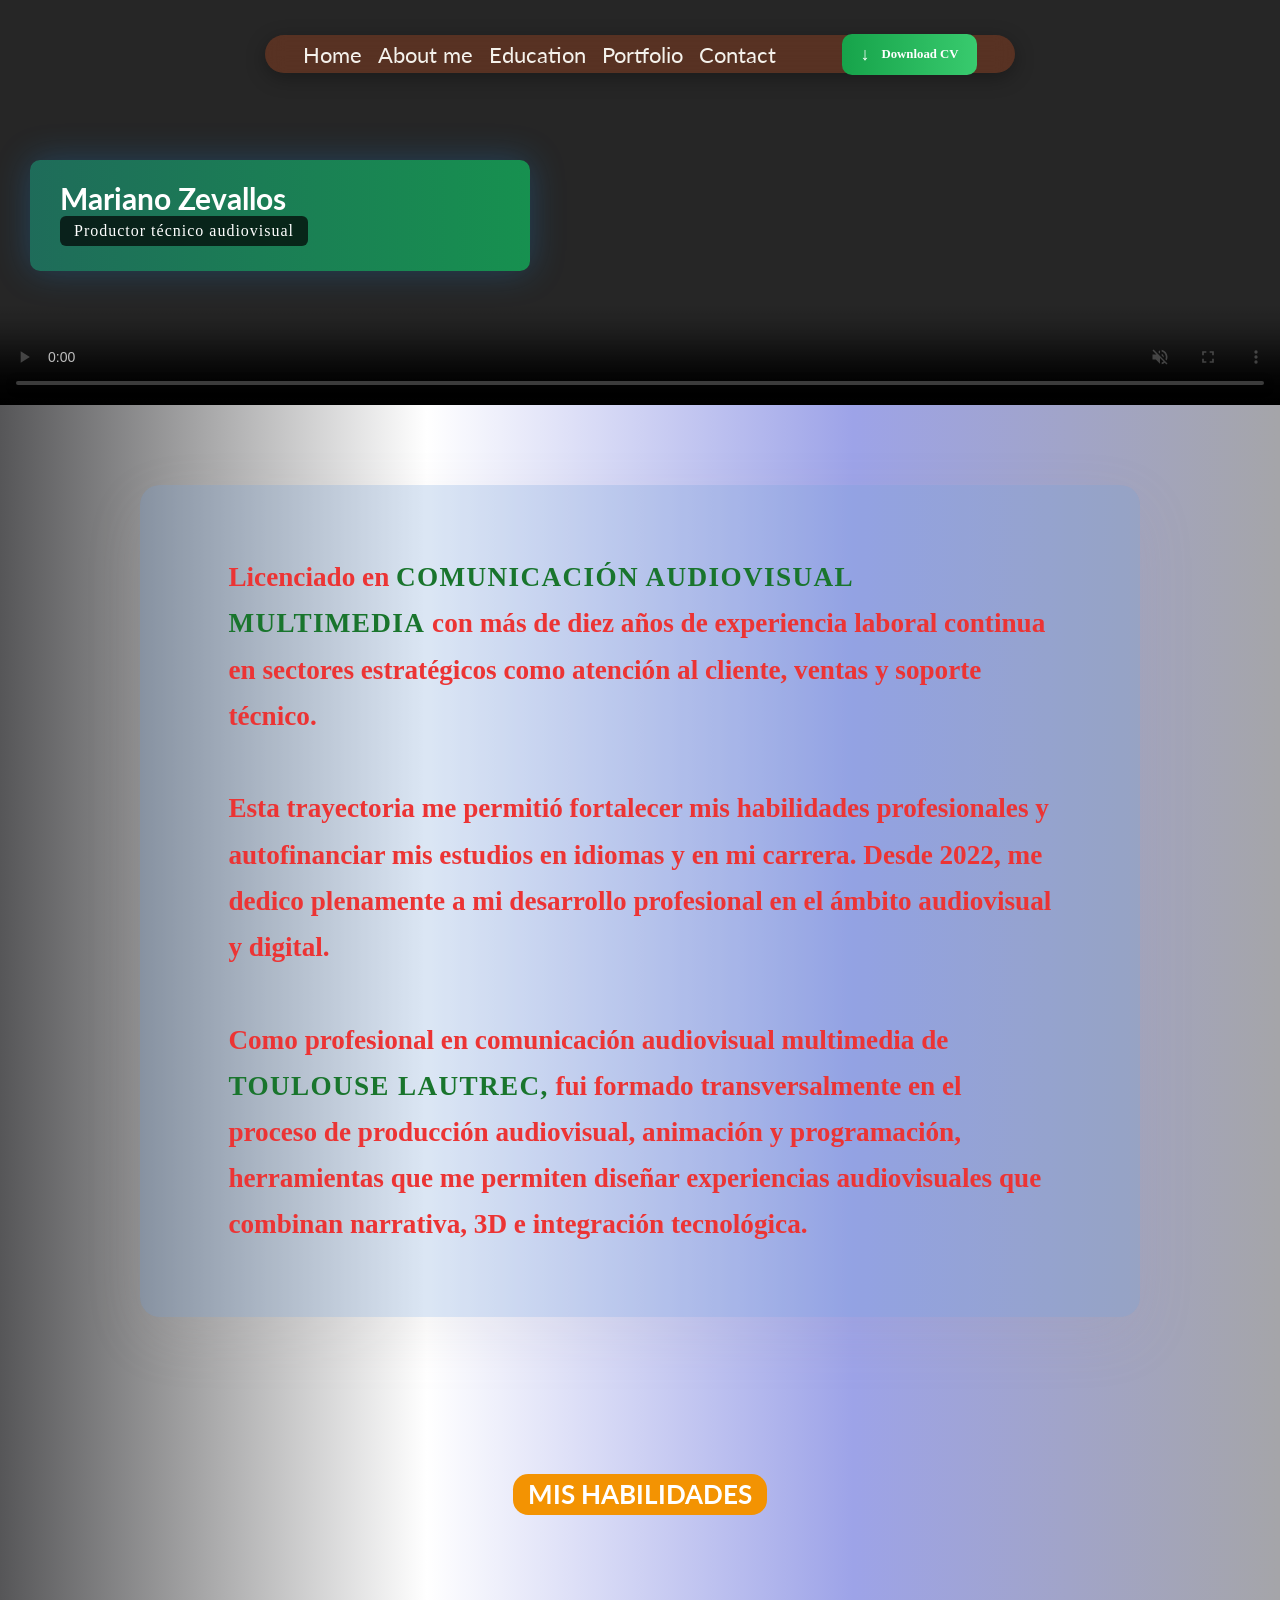
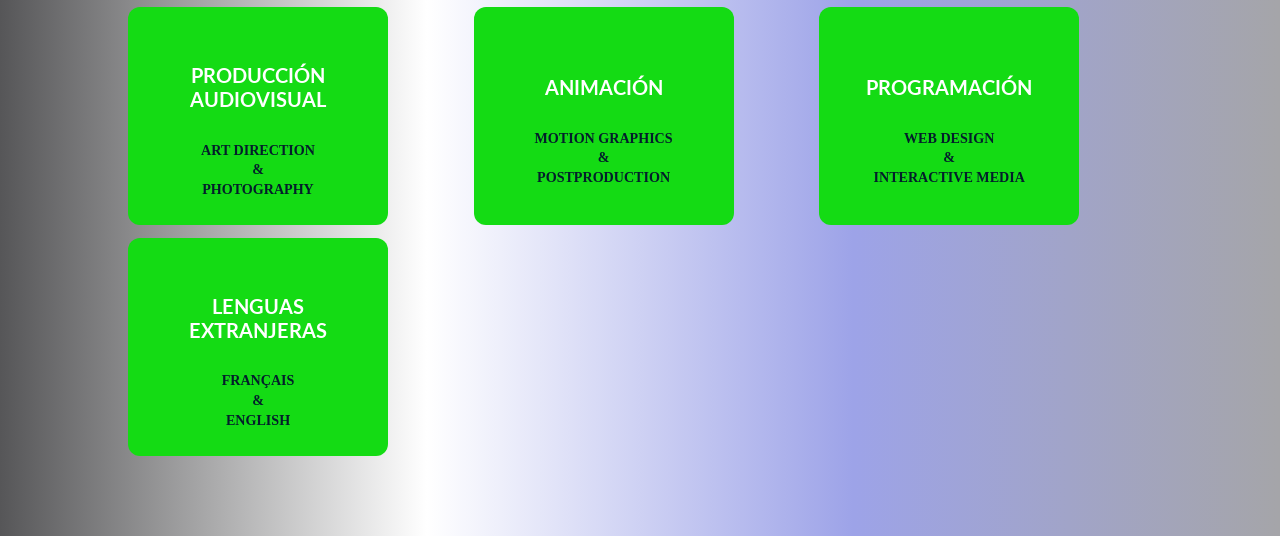
==== commit 171c391b: "font size education font size" ====
--- a/About.html
+++ b/About.html
@@ -64,14 +64,14 @@
       <p>
       Licenciado en <span class="frase1">COMUNICACIÓN AUDIOVISUAL MULTIMEDIA</span> 
       con más de diez años de experiencia laboral continua en sectores estratégicos 
-      como atención al cliente, ventas y soporte técnico. Esta trayectoria me permitió 
+      como atención al cliente, ventas y soporte técnico. <br> <br> Esta trayectoria me permitió 
       fortalecer mis habilidades profesionales y autofinanciar mis estudios en idiomas 
       y en mi carrera. Desde 2022, me dedico plenamente a mi desarrollo profesional en 
       el ámbito audiovisual y digital.
       <br>
       <br>
 
-Como profesional en comunicación audiovisual de <span class="frase1">TOULOUSE LAUTREC,</span>
+Como profesional en comunicación audiovisual multimedia de <span class="frase1">TOULOUSE LAUTREC,</span>
 fui formado transversalmente en el proceso de producción audiovisual, animación y programación, 
 herramientas que me permiten diseñar experiencias audiovisuales que combinan narrativa, 3D e 
 integración tecnológica.
--- a/files/style.css
+++ b/files/style.css
@@ -12,13 +12,13 @@
   position: fixed;
   display: flex;
   align-items:center;
-  top: 50px;
+  top: clamp(10px,3vw,35px);  
   left: 50%;
-width: min(80%, 1400px);  
-height:auto;
+  width: min(80%, 750px);  
+  height: clamp(30px,3vw, 50px);
   transform: translateX(-50%);
-padding: clamp(12px,1.5vw,22px) clamp(20px,3vw,60px);  
-background:#7a3b2299;
+  padding: clamp(12px,1.5vw,22px) clamp(20px,3vw,60px);  
+  background:#7a3b2299;
   backdrop-filter: blur(10px);
   border-radius: 30px;
   z-index:1000;
@@ -27,16 +27,17 @@
 }
   
 nav.scrolled {
-  backdrop-filter: blur(20px);     /* opcional, efecto moderno */
+  backdrop-filter: blur(900px);     /* opcional, efecto moderno */
 }
 .nav-links {
 display:flex;
 gap: clamp(16px,2.5vw,40px);
-width:min(92%,1400px);
+width:min(80%,700px);
 margin:auto;
 list-style:none;
 padding:0;
 margin:0;
+white-space: nowrap;
 }
 
 
@@ -302,7 +303,7 @@
   text-align:center;
   color:rgb(255, 255, 255);
   display:inline-block;   /* clave */
-  font-size: clamp(35px,2vw,38px);
+  font-size: clamp(20px,2vw,28px);
   margin-bottom:0.5em;
 
 
@@ -334,11 +335,12 @@
 .Description{
 position:relative;
 width:100%;
+height:45vh;
 
 }
 .Description-video {
 width:100%;
-height:20%;
+height:100%;
 object-fit:cover;
 }
 
@@ -441,7 +443,7 @@
 
 .about-container{
 
-width: min(90%, 800px);
+width: min(90%, 1000px);
 
 margin: 80px auto;
 
@@ -458,13 +460,13 @@
 
 margin:0;
 
-font-size:clamp(2rem,1.2vw,2.1rem);
+font-size:clamp(1.7rem,1.2vw,1.9rem);
 
 font-family: Cambria, Cochin, Georgia, Times, 'Times New Roman', serif;
 
 line-height:1.7;
 
-color:#ea7171;
+color:#ec3434;
 
 font-weight: 600;
 padding: clamp(12px,1.5vw,22px) clamp(20px,3vw,60px);  
@@ -666,10 +668,10 @@
 
 
 .education-section{
-width:min(92%,900px);
+width:min(92%,1000px);
 height: auto;
-margin:80px auto;
-padding:40px;
+margin:30px auto;
+padding:  clamp(5px,2vw,50px);
 background:linear-gradient(
 270deg,
 #0fcacad3,
@@ -684,9 +686,10 @@
 
 .row-images,
 .row-text{
+  
 display:grid;
 grid-template-columns: repeat(auto-fit, minmax(150px, 1fr));gap:40px;
-width:min(92%,800px);
+width:min(92%,950px);
 margin:auto;
 }
 
@@ -703,12 +706,12 @@
 
 .row-text h2{
 width:100%;
-font-size:clamp(18px,2vw,22px);
+font-size:clamp(10px,2vw,14px);
 color:white;
 background:rgb(57,216,153);
 padding:12px;
 border-radius:8px;
-text-align:center;
+text-align:left;
 transition:.6s;
 
 }
@@ -784,8 +787,9 @@
 
   display: inline-block;        /* para poder hacer transform */
   margin: 0.5em 0;              /* separa los links */
-  font-size: clamp(16px, 2vw, 20px);
+  font-size: clamp(12px, 2vw, 16px);
   font-family: monospace;
+  font-weight: bold;
   color:rgb(237,14,14);                  /* color normal, no azul */
   text-decoration: none;
   transition: transform 1.2s ease, color 0.6s ease;
@@ -923,7 +927,7 @@
   gap: 2%;
   margin: 2em auto;
   object-fit:cover;
-  width: 60%;
+  width: 40%;
   padding: 0 1em;
   gap: 2rem;
   justify-content: center;
@@ -956,6 +960,7 @@
 }
 /*------FOOTER------*/
 .contacto{
+
 position: relative;
 width:100%;
 min-height:100vh;
@@ -977,15 +982,24 @@
 animation:gradientMove 12s ease infinite;
 
 padding:80px 20px;
+padding-top:clamp(90px,8vw,120px);
 
 }
 
 .contact-card{
-
-width:min(92%,1200px);
-
-background:#f5f5f5;
-
+position: relative;
+top:clamp(-200px,5vw, 200%);
+
+width:min(92%,1000px);
+max-height:clamp(580px,25vw,620px);
+
+height: auto;
+background:linear-gradient(
+  270deg,
+  #dfc079b1,
+  #dad08fb5,
+  #e7e6bab4
+);
 border-radius:10px;
 
 display:grid;
@@ -1005,7 +1019,7 @@
 display:flex;
 flex-direction:column;
 position:relative;
-top:clamp(-100px,5vw, -200px);
+top:clamp(-80px,5vw, -80px);
 left:clamp(-100px,5vw, -150px);
 color:white;
 text-align:left;
@@ -1059,7 +1073,7 @@
 text-align:left;
 color:white;
 font-weight:bold;
-font-size:clamp(12px,1vw,20px);
+font-size: clamp(16px,4vw,30px);
 white-space:nowrap;
 
 
@@ -1099,16 +1113,17 @@
 }
 
 .row-pro{
-
+position: relative;
+top:clamp(-75px,5vw, -55px);
 display:grid;
 
 grid-template-columns:repeat(3,1fr);
 
-gap:clamp(10px,2vw,20px);
-
-width:100%;
-
-margin-top:clamp(10px,2vw,20px);
+gap:clamp(5px,2vw,25px);
+
+width:95%;
+
+margin-top:clamp(6px,2vw,10px);
 
 }
 
@@ -1130,22 +1145,21 @@
 }
 
 .skill h3{
-  text-align: center;
-
-font-size:clamp(12px,1.2vw,16px);
+text-align: left;
+
+font-size:clamp(12px,1.2vw,14px);
 
 text-transform:uppercase;
+font-weight: bold;
 
 }
 
 .skill p{
-  text-align: center;
-
-font-size:clamp(11px,1vw,14px);
-
+font-size:clamp(8px,1vw,12px);
+font-weight: bold;
 opacity:0.8;
-
 line-height:1.4;
+text-align: left;
 
 }
 
@@ -1178,33 +1192,32 @@
 
 
 .social-footer{
-
 display:flex;
 justify-content:flex-start;
 
 align-items:center;
 gap:10px;
-top:clamp(25px,5vw, 400px);
+top:clamp(4px,5vw, 6px);
 position:relative;
 }
 
 .social-btn{
 
-width: (22px, 5vw, 32px);
-height:(22px, 5vw, 32px);
-
-border-radius:70%;
+
+
+border-radius:50%;
 
 display:flex;
 justify-content:center;
 align-items:center;
-
-font-size:(25px, 5vw, 30px);
-
-background:rgba(34,1,1,0.7);
-color:white;
-
-transition:transform .6s ease, box-shadow .6s ease;
+font-size:clamp(16px,2vw,22px);
+
+width:clamp(32px,5vw,42px);
+height:clamp(32px,5vw,42px);
+background:rgba(230, 147, 6, 0.881);
+color:rgb(57, 38, 8);
+
+transition:transform .7s ease, box-shadow .7s ease;
 
 }
 
@@ -1213,8 +1226,8 @@
 transform:scale(1.2);
 
 box-shadow:
-0 0 0 4px rgba(255,255,255,0.1),
-0 10px 20px rgba(0,0,0,0.25);
+0 0 0 8px rgba(216, 137, 137, 0.1),
+0 5px 20px rgba(37, 34, 34, 0.675);
 
 }
 
@@ -1241,7 +1254,8 @@
 }
 
 .form-row{
-
+position: relative;
+width:clamp(380px,5vw, 500px);
 display:grid;
 
 grid-template-columns:1fr 1fr;
@@ -1254,7 +1268,9 @@
 
 .contact-form input,
 .contact-form textarea{
-
+position: relative;
+top:clamp(-75px,5vw, -55px);
+right:clamp(40px,5vw, 60px);
 width:100%;
 
 padding:clamp(10px,1.4vw,14px);
@@ -1271,17 +1287,23 @@
 
 .contact-form textarea{
 
-min-height:clamp(80px,12vw,140px);
+min-height:clamp(60px,12vw,120px);
 
 resize:vertical;
-
+right:clamp(40px,5vw, 60px);
 }
 
 .contact-form h3{
-font-size:clamp(18px,2vw,28px);
+position: relative;
+right:clamp(40px,5vw, 60px);
+top:clamp(-75px,5vw, -55px);
+font-size:clamp(10px,2vw,18px);
 }
 
 .contact-form p{
+position: relative;
+right:clamp(40px,5vw, 60px);
+top:clamp(-75px,5vw, -55px);
 font-size:clamp(13px,1vw,16px);
 }
 
@@ -1290,6 +1312,9 @@
 /* botón */
 
 .contact-form button{
+position: relative;
+right:clamp(40px,5vw, 60px);
+top:clamp(-75px,5vw, -55px);
 
 width:clamp(100px,10vw,140px);
 
@@ -1314,8 +1339,9 @@
 }
 
 .contact-form button:hover{
-
+right:clamp(40px,5vw, 60px);
 background:#eb9706;
+transform:scale(1.08);
 
 }
 
@@ -1323,13 +1349,15 @@
 
 .site-footer{
 position: relative;
-
-margin-top:clamp(20px,3vw,40px);
+margin-top:clamp(1px,3vw,5px);
+top:clamp(20px,5vw, 60px);
 
 font-size:clamp(12px,0.9vw,14px);
+text-align: right;
 
 opacity:0.7;
-left:clamp(100px,65vw, 930px);
+display:flex;
+justify-content:flex-end;
 
 
 }
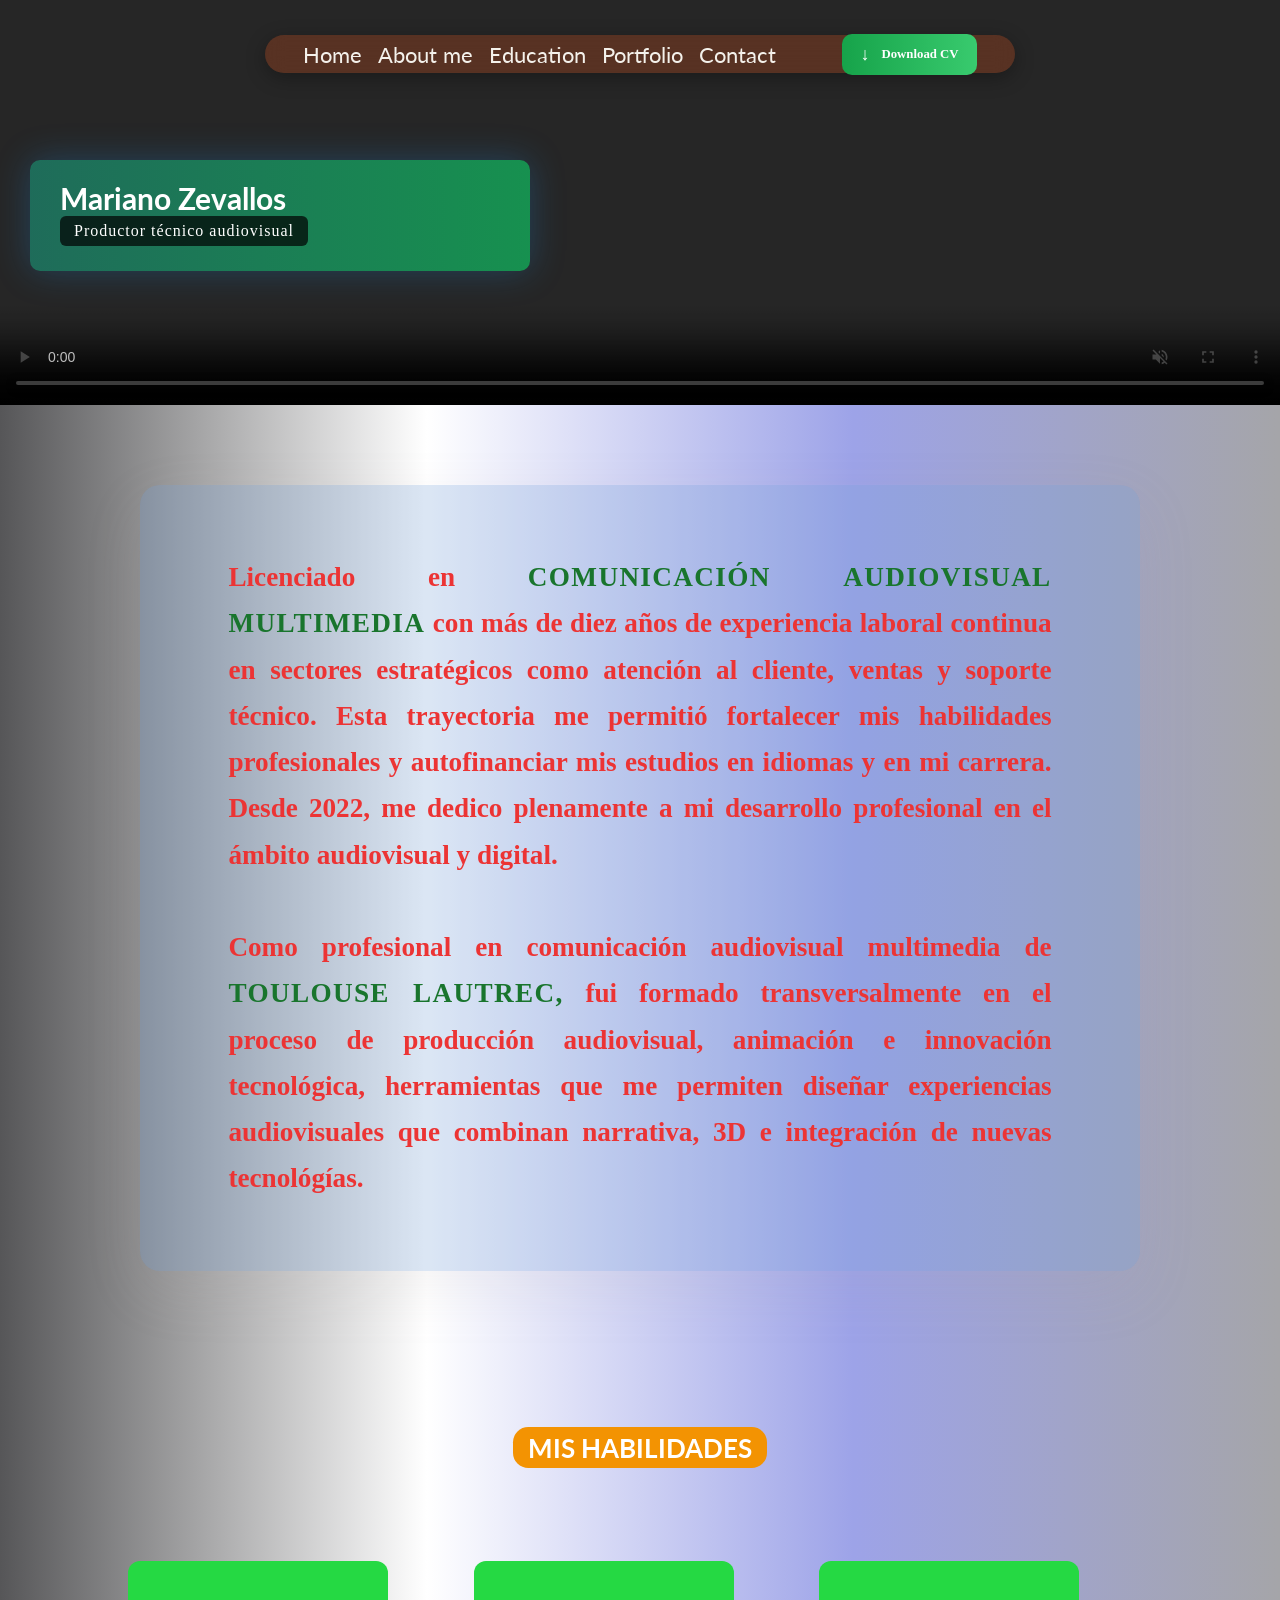
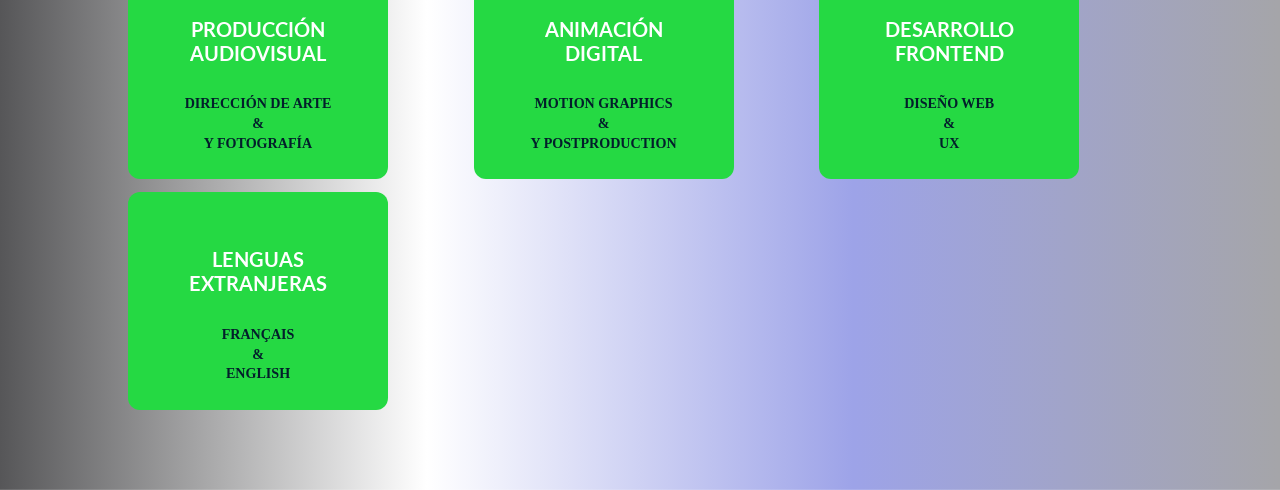
==== commit 0a90d5fd: "contact and education contact widht and education title" ====
--- a/About.html
+++ b/About.html
@@ -64,7 +64,7 @@
       <p>
       Licenciado en <span class="frase1">COMUNICACIÓN AUDIOVISUAL MULTIMEDIA</span> 
       con más de diez años de experiencia laboral continua en sectores estratégicos 
-      como atención al cliente, ventas y soporte técnico. <br> <br> Esta trayectoria me permitió 
+      como atención al cliente, ventas y soporte técnico. Esta trayectoria me permitió 
       fortalecer mis habilidades profesionales y autofinanciar mis estudios en idiomas 
       y en mi carrera. Desde 2022, me dedico plenamente a mi desarrollo profesional en 
       el ámbito audiovisual y digital.
@@ -72,9 +72,9 @@
       <br>
 
 Como profesional en comunicación audiovisual multimedia de <span class="frase1">TOULOUSE LAUTREC,</span>
-fui formado transversalmente en el proceso de producción audiovisual, animación y programación, 
+fui formado transversalmente en el proceso de producción audiovisual, animación e innovación tecnológica, 
 herramientas que me permiten diseñar experiencias audiovisuales que combinan narrativa, 3D e 
-integración tecnológica.
+integración de nuevas tecnológías.
 
 
       
@@ -97,21 +97,21 @@
     <div class="about-item">
       <div class="about-circle">
         <h3>PRODUCCIÓN AUDIOVISUAL</h3>
-        <p>ART DIRECTION<br>&<br>PHOTOGRAPHY</p>
+        <p>DIRECCIÓN DE ARTE<br>&<br>Y FOTOGRAFÍA</p>
       </div>
     </div>
 
     <div class="about-item">
       <div class="about-circle">
-        <h3>ANIMACIÓN</h3>
-        <p>MOTION GRAPHICS<br>&<br>POSTPRODUCTION</p>
+        <h3>ANIMACIÓN DIGITAL</h3>
+        <p>MOTION GRAPHICS<br>&<br>Y POSTPRODUCTION</p>
       </div>
     </div>
 
     <div class="about-item">
       <div class="about-circle">
-        <h3>PROGRAMACIÓN</h3>
-        <p>WEB DESIGN<br>&<br>INTERACTIVE MEDIA</p>
+        <h3>DESARROLLO FRONTEND </h3>
+        <p>DISEÑO WEB<br>&<br>UX</p>
       </div>
     </div>
 
--- a/files/style.css
+++ b/files/style.css
@@ -459,6 +459,7 @@
 .about-text p{
 
 margin:0;
+text-align: justify;
 
 font-size:clamp(1.7rem,1.2vw,1.9rem);
 
@@ -505,7 +506,7 @@
   padding: 1.6rem;
 
   border-radius: 12px;
-  background-color: rgb(20, 219, 20);
+  background-color: rgb(37, 217, 67);
 
   display: flex;
   flex-direction: column;
@@ -674,8 +675,8 @@
 padding:  clamp(5px,2vw,50px);
 background:linear-gradient(
 270deg,
-#0fcacad3,
-#10719e,
+#30cdcd91,
+#2d88b18e,
 #40a2cc4b,
 #6e6e7d
 );border-radius:12px;
@@ -706,7 +707,7 @@
 
 .row-text h2{
 width:100%;
-font-size:clamp(10px,2vw,14px);
+font-size:clamp(12px,2vw,26px);
 color:white;
 background:rgb(57,216,153);
 padding:12px;
@@ -769,13 +770,25 @@
 .experience-header{
   color:red;
 
-}
-.image-container{
-  display:flex;
-  flex-direction:column;
-  align-items:center;
-}
-
+
+.download-wrapper{
+    display: flex;
+    flex-direction: column;
+    align-items: center;
+    justify-content: center;
+    width: 60px;
+    margin-top: 20px; /* Ajusta según necesites */
+}
+
+
+}
+.image-container {
+    display: inline-block;
+    flex-direction: column;
+    align-items: center;
+    position: relative;
+    /* margin: 0 auto; */ /* Ya no es necesario con flex en el wrapper */
+}
 
 .drive-links {
   text-align: center;
@@ -803,50 +816,19 @@
 }
 
 
-.arrow{
-width:70px;
-margin:40px auto;
-display:block;
-cursor:pointer;
-transition:all .35s ease;
-border-radius:50%;
-padding:10px;
-
-/* glow base */
-box-shadow:
-0 0 15px rgba(69,230,48,.6),
-0 0 30px rgba(58,222,118,.5);
-
-/* fondo gradiente */
-background:linear-gradient(270deg,
-rgb(16,232,77),
-rgb(2,254,208),
-rgba(2,237,49,0.8)
-);
-}
-
-.arrow{
-width:70px;
-margin:40px auto;
-display:block;
-cursor:pointer;
-transition:all .35s ease;
-border-radius:50%;
-padding:10px;
-background-size:200% 200%;
-animation:arrowGlow 4s linear infinite;
-
-/* glow base */
-box-shadow:
-0 0 15px rgba(69,230,48,.6),
-0 0 30px rgba(58,222,118,.5);
-
-/* fondo gradiente */
-background:linear-gradient(270deg,
-rgb(16,232,77),
-rgb(2,254,208),
-rgba(2,237,49,0.8)
-);
+
+
+.arrow {
+    display: inline-block; /* El hover solo afecta al tamaño de la imagen */
+    width: 60px; /* Ajusta el tamaño de la imagen aquí */
+    height: auto;
+    cursor: pointer;
+    transition: all .35s ease;
+    border-radius: 50%;
+    padding: 10px;
+    background: linear-gradient(270deg, rgb(16,232,77), rgb(2,254,208), rgba(2,237,49,0.8));
+    animation: arrowGlow 4s linear infinite;
+    box-shadow: 0 0 15px rgba(69,230,48,.6), 0 0 30px rgba(58,222,118,.5);
 }
 
 .arrow:hover{
@@ -990,8 +972,8 @@
 position: relative;
 top:clamp(-200px,5vw, 200%);
 
-width:min(92%,1000px);
-max-height:clamp(580px,25vw,620px);
+width:min(85%,1400px);
+max-height:clamp(650px,25vw,720px);
 
 height: auto;
 background:linear-gradient(
@@ -1004,7 +986,7 @@
 
 display:grid;
 
-grid-template-columns:2fr 1fr; /* 2 a 1 */
+grid-template-columns:0.9fr 1.1fr; 
 
 gap:clamp(30px,4vw,60px);
 
@@ -1014,7 +996,15 @@
 
 }
 
-
+.contact-left{
+
+display:flex;
+
+flex-direction:column;
+
+gap:clamp(20px,3vw,40px);
+
+}
 .contact-name{
 display:flex;
 flex-direction:column;
@@ -1119,9 +1109,9 @@
 
 grid-template-columns:repeat(3,1fr);
 
-gap:clamp(5px,2vw,25px);
-
-width:95%;
+gap:clamp(4px,2vw,5px);
+
+width:clamp(100px,5vw, 350px);
 
 margin-top:clamp(6px,2vw,10px);
 
@@ -1135,7 +1125,8 @@
 }
 
 .skill{
-
+  
+align-items: flex-start;
 display:flex;
 
 flex-direction:column;
@@ -1144,8 +1135,10 @@
 
 }
 
-.skill h3{
-text-align: left;
+
+.skill h2{
+  
+text-align: center;
 
 font-size:clamp(12px,1.2vw,14px);
 
@@ -1154,40 +1147,21 @@
 
 }
 
-.skill p{
-font-size:clamp(8px,1vw,12px);
+.skill h1{
+  
+font-size:clamp(9px,1vw,13.4px);
 font-weight: bold;
 opacity:0.8;
 line-height:1.4;
-text-align: left;
-
-}
-
-.contact-left{
-
-display:flex;
-
-flex-direction:column;
-
-gap:clamp(20px,3vw,40px);
-
-}
-
-
-
-.contact-left h3{
-
-font-size:12px;
-margin-top:20px;
-
-}
-
-.contact-left p{
-
-margin-top:10px;
-line-height:1.6;
-
-}
+text-align: center;
+
+}
+
+
+
+
+
+
 
 
 
@@ -1255,7 +1229,7 @@
 
 .form-row{
 position: relative;
-width:clamp(380px,5vw, 500px);
+width:100%;
 display:grid;
 
 grid-template-columns:1fr 1fr;
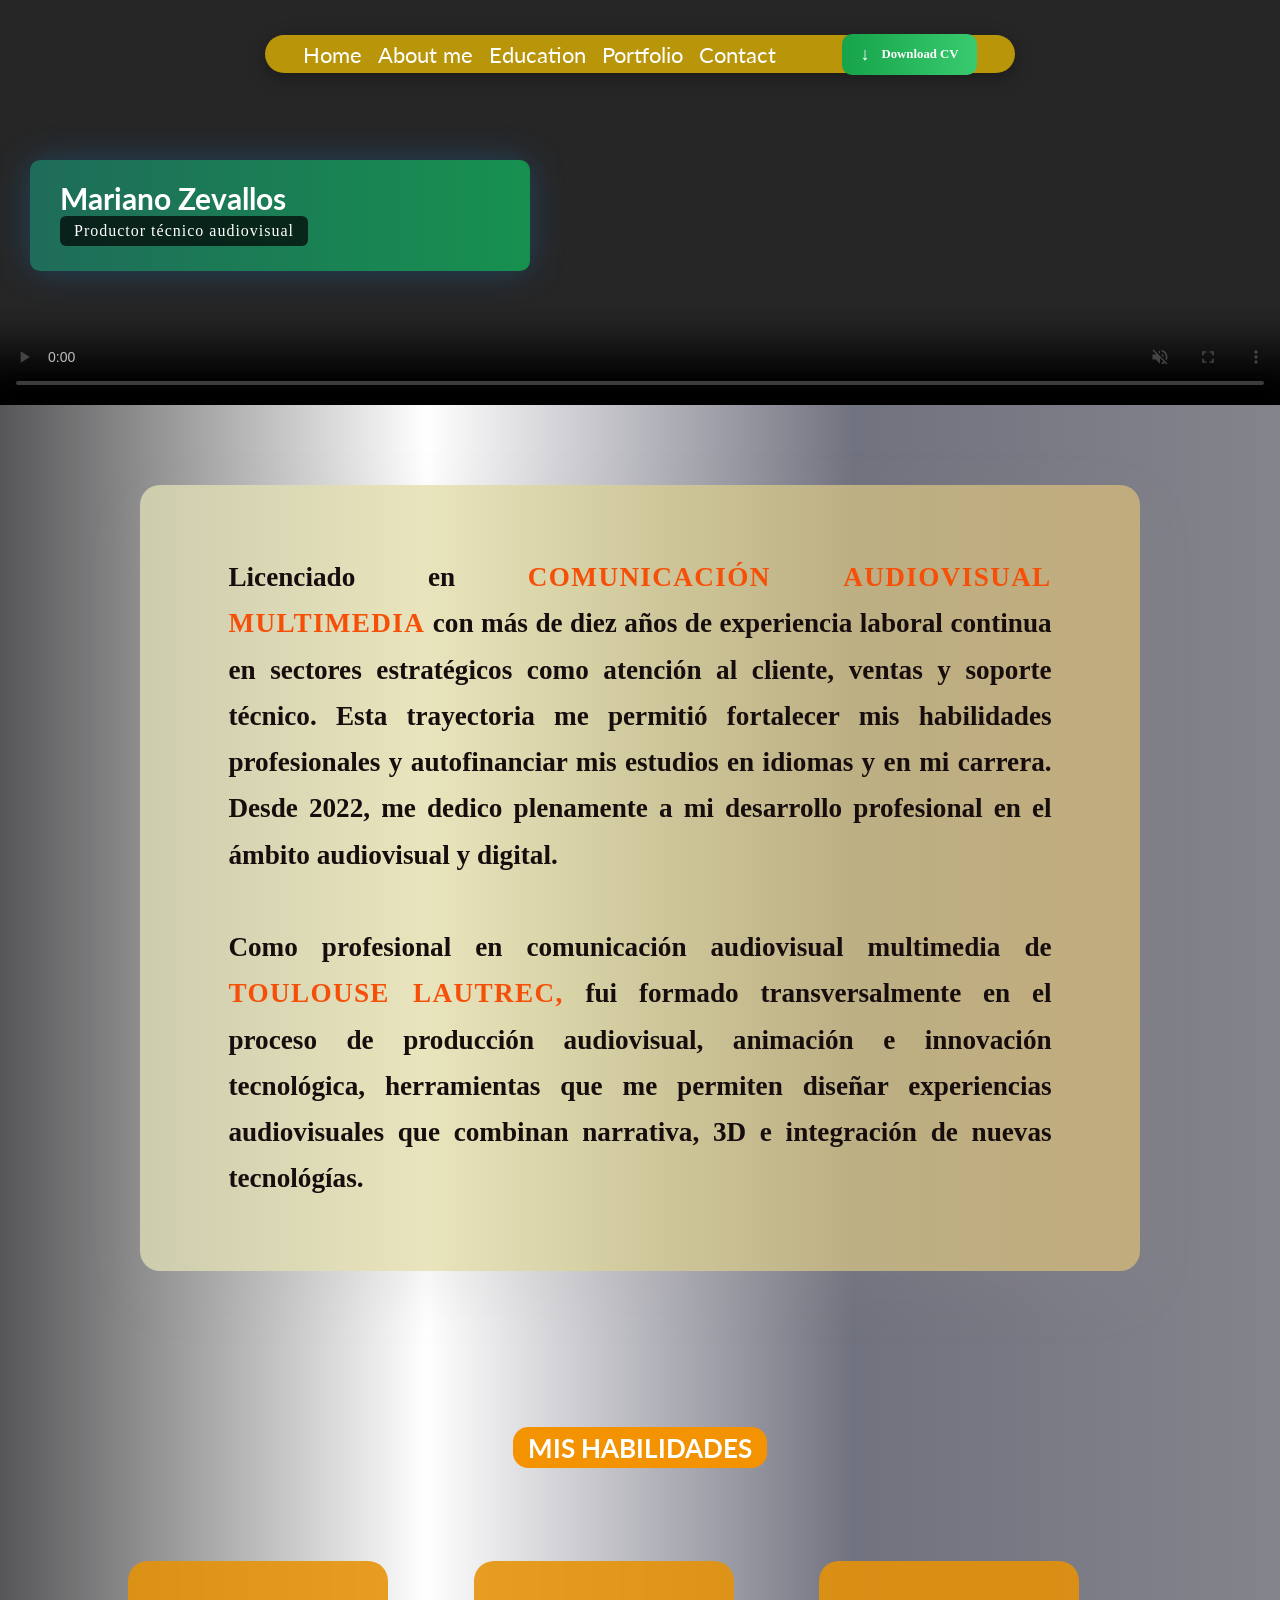
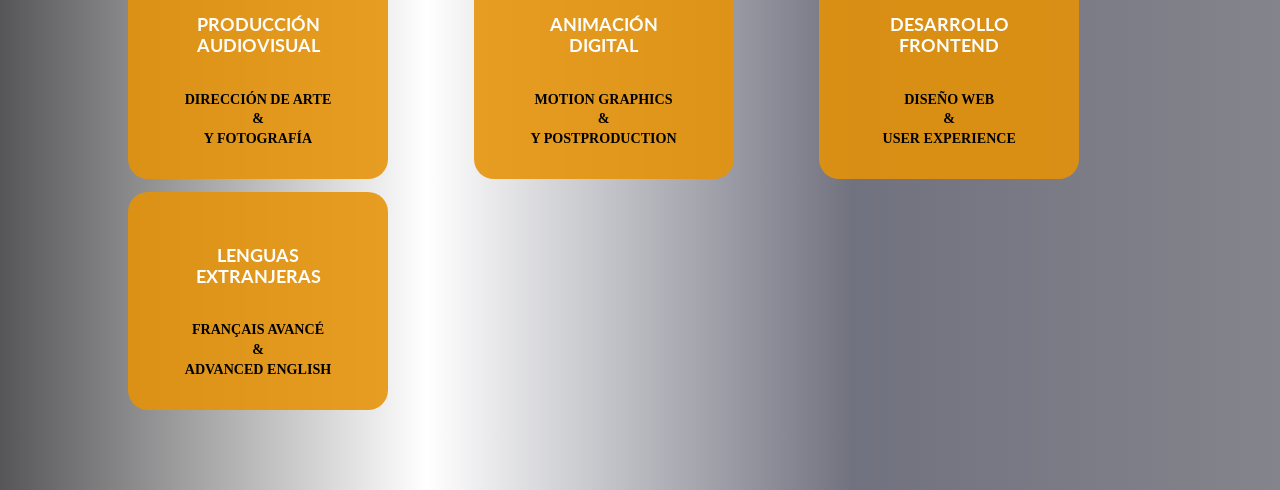
==== commit a6af7ac7: "education about color changes" ====
--- a/About.html
+++ b/About.html
@@ -110,15 +110,15 @@
 
     <div class="about-item">
       <div class="about-circle">
-        <h3>DESARROLLO FRONTEND </h3>
-        <p>DISEÑO WEB<br>&<br>UX</p>
+        <h3>DESARROLLO FRONTEND</h3>
+        <p>DISEÑO WEB<br>&<br>USER EXPERIENCE</p>
       </div>
     </div>
 
     <div class="about-item">
       <div class="about-circle">
         <h3>LENGUAS EXTRANJERAS</h3>
-        <p>FRANÇAIS<br>&<br>ENGLISH</p>
+        <p>FRANÇAIS AVANCÉ<br>&<br>ADVANCED ENGLISH</p>
       </div>
     </div>
 
--- a/files/style.css
+++ b/files/style.css
@@ -18,8 +18,9 @@
   height: clamp(30px,3vw, 50px);
   transform: translateX(-50%);
   padding: clamp(12px,1.5vw,22px) clamp(20px,3vw,60px);  
-  background:#7a3b2299;
-  backdrop-filter: blur(10px);
+  background:#e3b602c6;
+
+  backdrop-filter: blur(80px);
   border-radius: 30px;
   z-index:1000;
   box-shadow: 0 5px 20px rgba(0,0,0,0.3);
@@ -43,7 +44,7 @@
 
 .nav-links ul li a {
   
-  color: #f4f1eb;
+  color: #ffffff;
   text-decoration: none;
   font-size: clamp(16px, 2vw, 22px);
   font-family: 'Lato', sans-serif;
@@ -56,7 +57,7 @@
   content:"";
   position:absolute;
   inset:0;
-  background:#e3b602;
+  background:#cb451099;
   border-radius:8px;
 
   transform:scale(0);
@@ -184,8 +185,8 @@
   min-height: 100vh;
 background:linear-gradient(
 270deg,
-#a5a5a9,
-#9da3e8,
+#84848c,
+#71727f,
 #ffffff54,
 #565658
 );
@@ -449,8 +450,12 @@
 
 padding: 50px;
 
-background: #769dd442;
-
+background:linear-gradient(
+  270deg,
+  #dfc079b1,
+  #dad08fb5,
+  #e7e6bab4
+);
 border-radius: 20px;
 
 box-shadow: 0 20px 60px rgba(160, 154, 154, 0.108);
@@ -467,14 +472,14 @@
 
 line-height:1.7;
 
-color:#ec3434;
+color:#170d0d;
 
 font-weight: 600;
 padding: clamp(12px,1.5vw,22px) clamp(20px,3vw,60px);  
 
 }
 .frase1{
-  color:#19752d;
+  color:#f65008;
   font-weight:bold;
   text-transform:uppercase;
   letter-spacing:0.05em;
@@ -505,8 +510,8 @@
   aspect-ratio: 8 / 3;
   padding: 1.6rem;
 
-  border-radius: 12px;
-  background-color: rgb(37, 217, 67);
+  border-radius: 20px;
+  background:rgba(230, 147, 6, 0.881);
 
   display: flex;
   flex-direction: column;
@@ -519,17 +524,21 @@
 }
 
 .about-circle h3 {
-  font-size: clamp(16px, 1.6vw, 20px);
+  font-size: clamp(13px, 1.6vw, 18px);
   margin-bottom: 0.6rem;
-  color: #ffffff;
+  color: #fdfdfb;
   font-weight: bold;
+  display: inline-block;
+  border-radius: 15px;
 }
 
 .about-circle p {
   font-size: clamp(14px, 1.1vw, 16px);
   line-height: 1.4;
-  color: #031e2b;
+  color: black;
+  padding:5px;
   font-weight: 600;
+  border-radius: 15px;
 }
 
 
@@ -669,17 +678,18 @@
 
 
 .education-section{
-width:min(92%,1000px);
-height: auto;
-margin:30px auto;
-padding:  clamp(5px,2vw,50px);
-background:linear-gradient(
-270deg,
-#30cdcd91,
-#2d88b18e,
-#40a2cc4b,
-#6e6e7d
-);border-radius:12px;
+  display: grid;
+  /* Creamos 3 columnas iguales que se adaptan */
+  grid-template-columns: repeat(3, 1fr); 
+  gap: clamp(20px, 4vw, 40px);
+  width: min(92%, 1000px);
+  margin: 30px auto;
+  padding: clamp(20px, 3vw, 50px);
+background:linear-gradient(270deg,
+ #dfc079b1,
+  #dad08fb5,
+  #e7e6bab4
+);  border-radius: 12px;
 
 }
 
@@ -688,16 +698,17 @@
 .row-images,
 .row-text{
   
-display:grid;
-grid-template-columns: repeat(auto-fit, minmax(150px, 1fr));gap:40px;
-width:min(92%,950px);
-margin:auto;
+  display: flex;
+  flex-direction: column; /* Imagen arriba, texto abajo */
+  align-items: center;
+  gap: 20px; /* Espacio entre imagen y su propio texto */
 }
 
 .image{
-width:100%;
-border-radius:10px;
-transition:.35s;
+  width: 100%;
+  height: auto;
+  border-radius: 10px;
+  transition: .35s;
 }
 
 .image:hover{
@@ -705,11 +716,11 @@
 opacity: .8;
 }
 
-.row-text h2{
+.row-images h2{
 width:100%;
-font-size:clamp(12px,2vw,26px);
+font-size:clamp(12px,2vw,25px);
 color:white;
-background:rgb(57,216,153);
+background:rgba(230, 147, 6, 0.881);
 padding:12px;
 border-radius:8px;
 text-align:left;
@@ -723,7 +734,7 @@
 }
 
 
-.row-text h2:hover{
+.row-images h2:hover{
 transform:scale(1.01);
 
 /* glow más intenso */
@@ -740,8 +751,43 @@
 
 }
 
+@media (max-width: 768px) {
+  .education-section {
+    grid-template-columns: 1fr;
+  }
+   .row-images h2{
+      font-size:20px;
+    }
+}
+
 /*-------exp---------*/
 
+
+.general {
+  position: relative;
+  width: 100%;
+  min-height: 100vh; /* Asegura que cubra TODA la pantalla inicial */
+  display: flex;
+  flex-direction: column;
+  align-items: center;
+  /* Mantenemos solo AQUÍ el fondo */
+  background: linear-gradient(270deg, #a5a5a9, #9da3e8, #ffffff54, #565658);
+  background-size: 400% 400%;
+  animation: gradientMove 12s ease infinite;
+  padding: 100px 0; /* Espacio para que el contenido no pegue a los bordes */
+}
+
+.genbox {
+  position: relative;
+  min-height: 100vh; 
+  width: min(90%, 1300px);  
+  /* Quitamos min-height y quitamos background */
+  display: grid;
+  grid-template-columns: 1fr 1fr; 
+  gap: 160px;
+  align-items: start; /* Alinea el contenido arriba */
+
+}
 .porta {
   position: relative;
   text-align: center;
@@ -749,11 +795,38 @@
   padding: 3em 2%;
  
 }
+
+.previous-exp{
+    display: flex;
+    flex-direction: column;
+    align-items: center; /* Centra todo el contenido de la columna */
+    text-align: center;
+    width: 100%;
+    position: relative;
+background:linear-gradient(
+  270deg,
+  #dfc079b1,
+  #dad08fb5,
+  #e7e6bab4
+);    border-radius:10px;
+    min-height: 100vh; 
+
+}
 .portfolio {
   margin-top:0.5em;
   text-align: center;
-  width: 100%;
+  width: 95%;
   padding: 3em 2%;
+  border-radius: 10px;
+  background:linear-gradient(
+  270deg,
+  #dfc079b1,
+  #dad08fb5,
+  #e7e6bab4
+);  border-radius:10px;
+    min-height: 100vh; 
+
+
 
 }
 
@@ -764,26 +837,25 @@
 
 
 .portfolio  h2{
-  color:red;
+  color:rgb(40, 29, 29);
   font-weight: bold;
 }
 .experience-header{
   color:red;
-
+}
 
 .download-wrapper{
     display: flex;
     flex-direction: column;
     align-items: center;
     justify-content: center;
-    width: 60px;
+    width: 100%;
     margin-top: 20px; /* Ajusta según necesites */
 }
 
 
-}
 .image-container {
-    display: inline-block;
+    display: inline-flex;
     flex-direction: column;
     align-items: center;
     position: relative;
@@ -803,7 +875,7 @@
   font-size: clamp(12px, 2vw, 16px);
   font-family: monospace;
   font-weight: bold;
-  color:rgb(237,14,14);                  /* color normal, no azul */
+  color:rgb(1, 0, 0);                  /* color normal, no azul */
   text-decoration: none;
   transition: transform 1.2s ease, color 0.6s ease;
   word-break: break-word;
@@ -906,40 +978,87 @@
 .row-3 {
   text-align: justify;
   display: flex;
-  gap: 2%;
+  flex-direction: column; /* Mantenemos la columna */
+  align-items: center;   /* ESTO es lo que centra las .lap horizontalmente */
+  grid-template-columns: 1fr;
+  gap: 0.4rem;
   margin: 2em auto;
   object-fit:cover;
-  width: 40%;
+  width: 100%;
   padding: 0 1em;
-  gap: 2rem;
-  justify-content: center;
+ 
+}
+.zoom{
+  width: 100%;
+  height: auto;
+  border-radius: 10px;
+  transition: .35s;
+}
+.zoom:hover{
+   transform:scale(1.05);
+   opacity: .8;
+
+
 }
 
 .lap {
+  display: flex;
+  flex-direction: column;
   flex: 1 1 32%;
-  max-width: 32%;
+  width: min(100%, 300px); /* Esto permite que crezca hasta 300px y se mantenga centrada */
   position: relative;
-  overflow: hidden;
-  border-radius: 10px;
+  border-radius: 2px;
   margin-bottom: 1em;
   text-align: center;
+  align-items: center;
 }
 .lap img {
-  width: 100%;
-  text-align: center;
-  height: auto;
+  width: 40%;
+  height: auto; /* Usar auto es mejor que el 80% fijo del HTML */
   border-radius: 30px;
-  transition: 0.3s;
-}
-.lap img:hover {
-  box-shadow: 0 0 40px rgba(252, 93, 1, 0.6);
-  border-radius: 10%;
+  object-fit: cover;
+  
+}
+.lap h2{
+  text-align: justify;
+  font-size: 16px;
+  color: rgb(25, 1, 1);
 }
 .lap p {
   width: 100%;
   padding: 0 1em;
   text-align: justify;
 }
+  
+@media (max-width: 768px) {
+  .genbox {
+    grid-template-columns: 1fr;
+    gap: 60px; 
+    padding-top: 100px;
+    align-items: start;
+  }
+
+  .portfolio, 
+  .previous-exp {
+    width: 100%; /* Asegura que ocupen todo el ancho disponible */
+  }
+
+  .section-title {
+    text-align: center;
+    display: inline-block; /* Centra los títulos en móvil */
+    margin: 0 auto 1.5em auto;
+  }
+}
+
+
+
+@media (max-width: 1024px) {
+  .about-grid {
+    grid-template-columns: repeat(2, 1fr);
+    max-width: fit-content;
+  }
+}
+
 /*------FOOTER------*/
 .contacto{
 
@@ -1109,9 +1228,9 @@
 
 grid-template-columns:repeat(3,1fr);
 
-gap:clamp(4px,2vw,5px);
-
-width:clamp(100px,5vw, 350px);
+gap:clamp(2px,2vw,3px);
+
+width:clamp(30%,5vw, 70%);
 
 margin-top:clamp(6px,2vw,10px);
 
@@ -1140,7 +1259,7 @@
   
 text-align: center;
 
-font-size:clamp(12px,1.2vw,14px);
+font-size:clamp(9px,1.2vw,14px);
 
 text-transform:uppercase;
 font-weight: bold;
@@ -1149,7 +1268,7 @@
 
 .skill h1{
   
-font-size:clamp(9px,1vw,13.4px);
+font-size:clamp(7px,1vw,13.4px);
 font-weight: bold;
 opacity:0.8;
 line-height:1.4;
@@ -1243,8 +1362,7 @@
 .contact-form input,
 .contact-form textarea{
 position: relative;
-top:clamp(-75px,5vw, -55px);
-right:clamp(40px,5vw, 60px);
+
 width:100%;
 
 padding:clamp(10px,1.4vw,14px);
@@ -1264,20 +1382,17 @@
 min-height:clamp(60px,12vw,120px);
 
 resize:vertical;
-right:clamp(40px,5vw, 60px);
 }
 
 .contact-form h3{
 position: relative;
-right:clamp(40px,5vw, 60px);
-top:clamp(-75px,5vw, -55px);
+
 font-size:clamp(10px,2vw,18px);
 }
 
 .contact-form p{
 position: relative;
-right:clamp(40px,5vw, 60px);
-top:clamp(-75px,5vw, -55px);
+
 font-size:clamp(13px,1vw,16px);
 }
 
@@ -1287,8 +1402,7 @@
 
 .contact-form button{
 position: relative;
-right:clamp(40px,5vw, 60px);
-top:clamp(-75px,5vw, -55px);
+
 
 width:clamp(100px,10vw,140px);
 
@@ -1313,7 +1427,7 @@
 }
 
 .contact-form button:hover{
-right:clamp(40px,5vw, 60px);
+
 background:#eb9706;
 transform:scale(1.08);
 
@@ -1324,7 +1438,7 @@
 .site-footer{
 position: relative;
 margin-top:clamp(1px,3vw,5px);
-top:clamp(20px,5vw, 60px);
+
 
 font-size:clamp(12px,0.9vw,14px);
 text-align: right;
